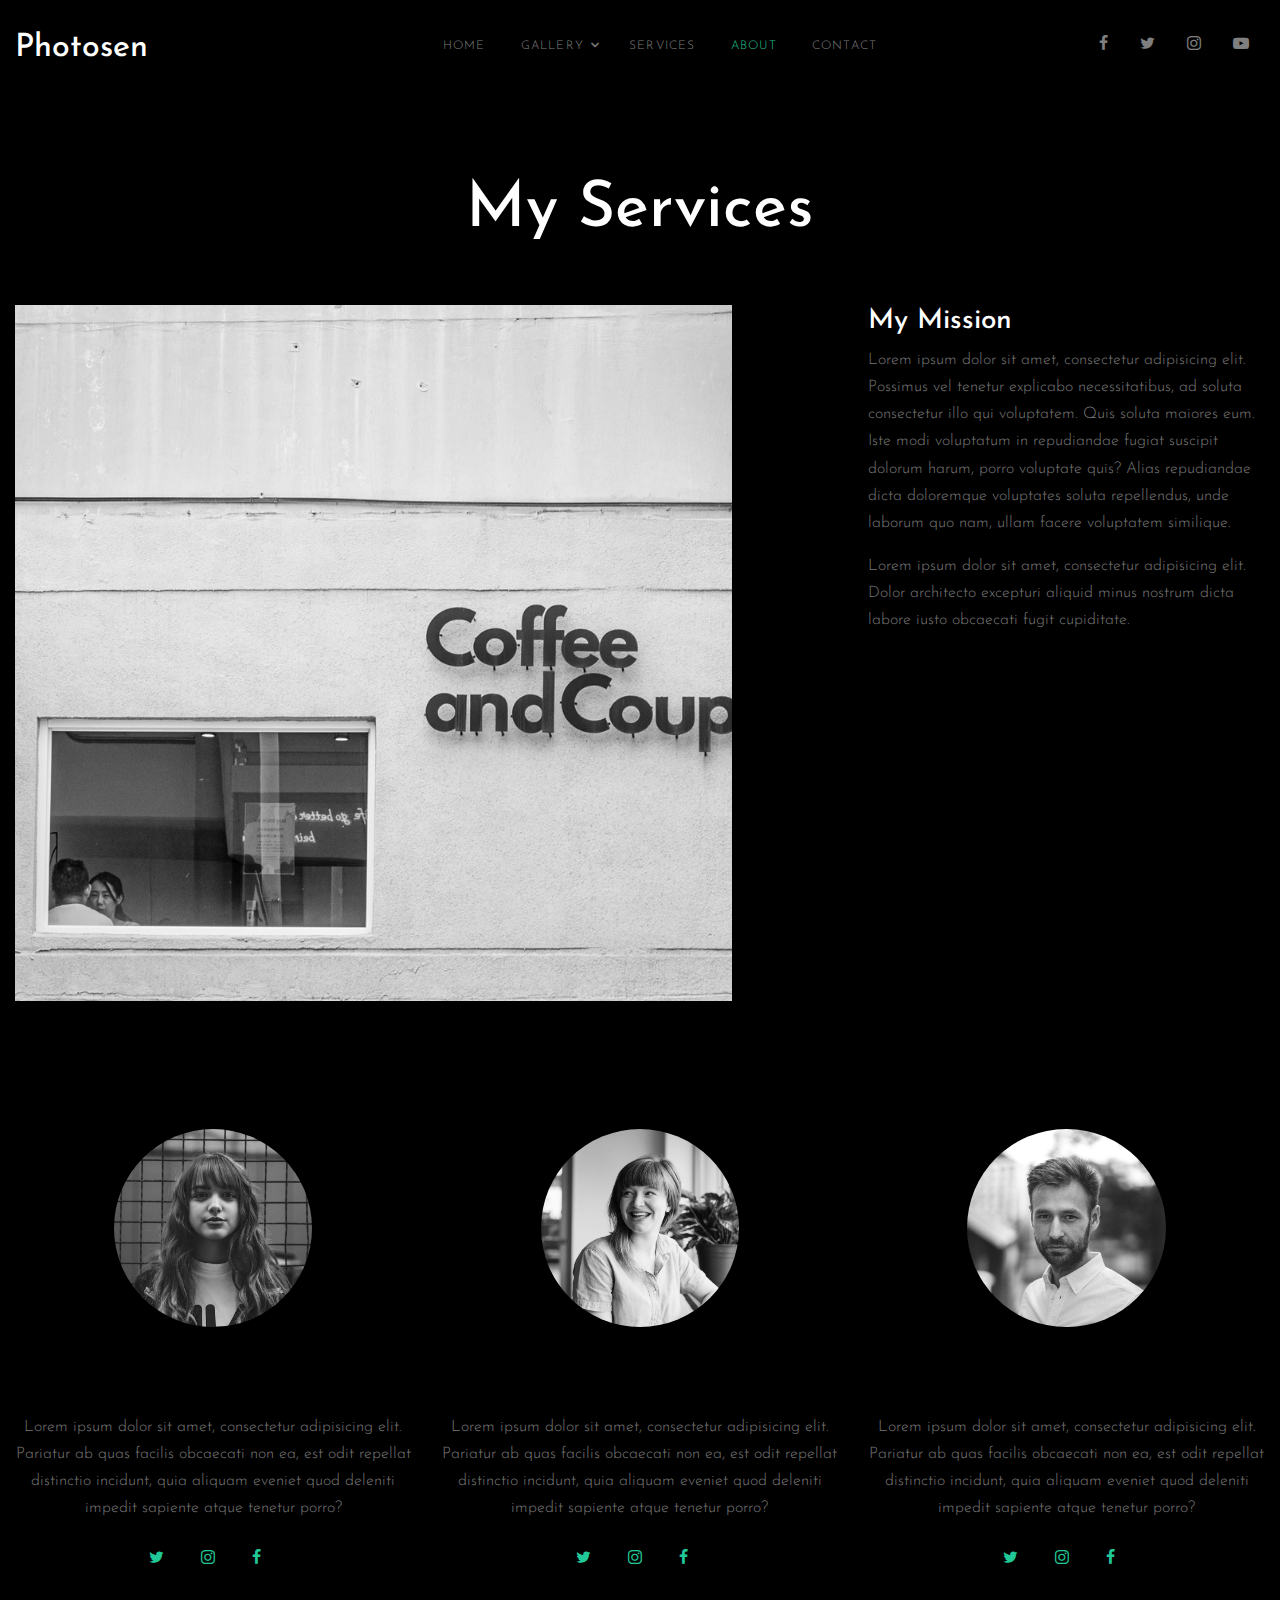
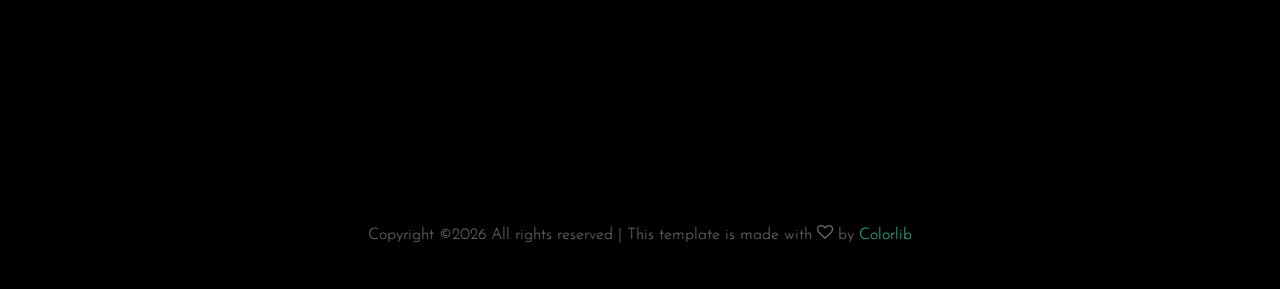
==== about.html @ 65ddcab5 "New template" ====
<!DOCTYPE html>
<html lang="en">
<head>
  <title>Photosen &mdash; Colorlib Website Template</title>
  <meta charset="utf-8">
  <meta name="viewport" content="width=device-width, initial-scale=1, shrink-to-fit=no">

  <link href="https://fonts.googleapis.com/css2?family=Josefin+Sans:wght@400;700&family=Roboto+Mono:wght@400;700&display=swap" rel="stylesheet">
  <link rel="stylesheet" href="fonts/icomoon/style.css">

  <link rel="stylesheet" href="css/bootstrap.min.css">
  <link rel="stylesheet" href="css/magnific-popup.css">
  <link rel="stylesheet" href="css/jquery-ui.css">
  <link rel="stylesheet" href="css/owl.carousel.min.css">
  <link rel="stylesheet" href="css/owl.theme.default.min.css">

  <link rel="stylesheet" href="css/lightgallery.min.css">    

  <link rel="stylesheet" href="css/bootstrap-datepicker.css">

  <link rel="stylesheet" href="fonts/flaticon/font/flaticon.css">

  <link rel="stylesheet" href="css/swiper.css">

  <link rel="stylesheet" href="css/aos.css">

  <link rel="stylesheet" href="css/style.css">

</head>
<body>

  <div class="site-wrap">

    <div class="site-mobile-menu">
      <div class="site-mobile-menu-header">
        <div class="site-mobile-menu-close mt-3">
          <span class="icon-close2 js-menu-toggle"></span>
        </div>
      </div>
      <div class="site-mobile-menu-body"></div>
    </div>
    



    <header class="site-navbar py-3" role="banner">

      <div class="container-fluid">
        <div class="row align-items-center">

          <div class="col-6 col-xl-2" data-aos="fade-down">
            <h1 class="mb-0"><a href="index.html" class="text-white h2 mb-0">Photosen</a></h1>
          </div>
          <div class="col-10 col-md-8 d-none d-xl-block" data-aos="fade-down">
            <nav class="site-navigation position-relative text-right text-lg-center" role="navigation">

              <ul class="site-menu js-clone-nav mx-auto d-none d-lg-block">
                <li><a href="index.html">Home</a></li>
                <li class="has-children">
                  <a href="single.html">Gallery</a>
                  <ul class="dropdown">
                    <li><a href="#">Nature</a></li>
                    <li><a href="#">Portrait</a></li>
                    <li><a href="#">People</a></li>
                    <li><a href="#">Architecture</a></li>
                    <li><a href="#">Animals</a></li>
                    <li><a href="#">Sports</a></li>
                    <li><a href="#">Travel</a></li>
                    <li class="has-children">
                      <a href="#">Sub Menu</a>
                      <ul class="dropdown">
                        <li><a href="#">Menu One</a></li>
                        <li><a href="#">Menu Two</a></li>
                        <li><a href="#">Menu Three</a></li>
                      </ul>
                    </li>
                  </ul>
                </li>
                <li><a href="services.html">Services</a></li>
                <li class="active"><a href="about.html">About</a></li>
                <li><a href="contact.html">Contact</a></li>
              </ul>
            </nav>
          </div>

          <div class="col-6 col-xl-2 text-right" data-aos="fade-down">
            <div class="d-none d-xl-inline-block">
              <ul class="site-menu js-clone-nav ml-auto list-unstyled d-flex text-right mb-0" data-class="social">
                <li>
                  <a href="#" class="pl-0 pr-3"><span class="icon-facebook"></span></a>
                </li>
                <li>
                  <a href="#" class="pl-3 pr-3"><span class="icon-twitter"></span></a>
                </li>
                <li>
                  <a href="#" class="pl-3 pr-3"><span class="icon-instagram"></span></a>
                </li>
                <li>
                  <a href="#" class="pl-3 pr-3"><span class="icon-youtube-play"></span></a>
                </li>
              </ul>
            </div>

            <div class="d-inline-block d-xl-none ml-md-0 mr-auto py-3" style="position: relative; top: 3px;"><a href="#" class="site-menu-toggle js-menu-toggle text-black"><span class="icon-menu h3"></span></a></div>

          </div>

        </div>
      </div>
      
    </header>



    <div class="site-section"  data-aos="fade">
      <div class="container-fluid">

        <div class="row justify-content-center">

          <div class="col-md-7">
            <div class="row mb-5">
              <div class="col-12 ">
                <h2 class="site-section-heading text-center">My Services</h2>
              </div>
            </div>
          </div>

        </div>
        
        <div class="row mb-5">
          <div class="col-md-7">
            <img src="images/img_2.jpg" alt="Images" class="img-fluid">
          </div>
          <div class="col-md-4 ml-auto">
            <h3 class="text-white">My Mission</h3>
            <p>Lorem ipsum dolor sit amet, consectetur adipisicing elit. Possimus vel tenetur explicabo necessitatibus, ad soluta consectetur illo qui voluptatem. Quis soluta maiores eum. Iste modi voluptatum in repudiandae fugiat suscipit dolorum harum, porro voluptate quis? Alias repudiandae dicta doloremque voluptates soluta repellendus, unde laborum quo nam, ullam facere voluptatem similique.</p>
            <p>Lorem ipsum dolor sit amet, consectetur adipisicing elit. Dolor architecto excepturi aliquid minus nostrum dicta labore iusto obcaecati fugit cupiditate.</p>
          </div>
        </div>


        <div class="row site-section">
          <div class="col-md-6 col-lg-6 col-xl-4 text-center mb-5">
            <img src="images/person_1.jpg" alt="Image" class="img-fluid w-50 rounded-circle mb-4">
            <h2 class="text-black font-weight-light mb-4">Jean Smith</h2>
            <p class="mb-4">Lorem ipsum dolor sit amet, consectetur adipisicing elit. Pariatur ab quas facilis obcaecati non ea, est odit repellat distinctio incidunt, quia aliquam eveniet quod deleniti impedit sapiente atque tenetur porro?</p>
            <p>
              <a href="#" class="pl-0 pr-3"><span class="icon-twitter"></span></a>
              <a href="#" class="pl-3 pr-3"><span class="icon-instagram"></span></a>
              <a href="#" class="pl-3 pr-3"><span class="icon-facebook"></span></a>
            </p>
          </div>
          <div class="col-md-6 col-lg-6 col-xl-4 text-center mb-5">
            <img src="images/person_2.jpg" alt="Image" class="img-fluid w-50 rounded-circle mb-4">
            <h2 class="text-black font-weight-light mb-4">Claire Smith</h2>
            <p class="mb-4">Lorem ipsum dolor sit amet, consectetur adipisicing elit. Pariatur ab quas facilis obcaecati non ea, est odit repellat distinctio incidunt, quia aliquam eveniet quod deleniti impedit sapiente atque tenetur porro?</p>
            <p>
              <a href="#" class="pl-0 pr-3"><span class="icon-twitter"></span></a>
              <a href="#" class="pl-3 pr-3"><span class="icon-instagram"></span></a>
              <a href="#" class="pl-3 pr-3"><span class="icon-facebook"></span></a>
            </p>
          </div>
          <div class="col-md-6 col-lg-6 col-xl-4 text-center mb-5">
            <img src="images/person_4.jpg" alt="Image" class="img-fluid w-50 rounded-circle mb-4">
            <h2 class="text-black font-weight-light mb-4">John Smith</h2>
            <p class="mb-4">Lorem ipsum dolor sit amet, consectetur adipisicing elit. Pariatur ab quas facilis obcaecati non ea, est odit repellat distinctio incidunt, quia aliquam eveniet quod deleniti impedit sapiente atque tenetur porro?</p>
            <p>
              <a href="#" class="pl-0 pr-3"><span class="icon-twitter"></span></a>
              <a href="#" class="pl-3 pr-3"><span class="icon-instagram"></span></a>
              <a href="#" class="pl-3 pr-3"><span class="icon-facebook"></span></a>
            </p>
          </div>
        </div>
      </div>
    </div>

    <div class="footer py-4">
      <div class="container-fluid text-center">
        <p>
          <!-- Link back to Colorlib can't be removed. Template is licensed under CC BY 3.0. -->
          Copyright &copy;<script data-cfasync="false" src="/cdn-cgi/scripts/5c5dd728/cloudflare-static/email-decode.min.js"></script><script>document.write(new Date().getFullYear());</script> All rights reserved | This template is made with <i class="icon-heart-o" aria-hidden="true"></i> by <a href="https://colorlib.com" target="_blank" >Colorlib</a>
          <!-- Link back to Colorlib can't be removed. Template is licensed under CC BY 3.0. -->
        </p>
      </div>
    </div>

    

    
    
  </div>

  <script src="js/jquery-3.3.1.min.js"></script>
  <script src="js/jquery-migrate-3.0.1.min.js"></script>
  <script src="js/jquery-ui.js"></script>
  <script src="js/popper.min.js"></script>
  <script src="js/bootstrap.min.js"></script>
  <script src="js/owl.carousel.min.js"></script>
  <script src="js/jquery.stellar.min.js"></script>
  <script src="js/jquery.countdown.min.js"></script>
  <script src="js/jquery.magnific-popup.min.js"></script>
  <script src="js/bootstrap-datepicker.min.js"></script>
  <script src="js/swiper.min.js"></script>
  <script src="js/aos.js"></script>

  <script src="js/picturefill.min.js"></script>
  <script src="js/lightgallery-all.min.js"></script>
  <script src="js/jquery.mousewheel.min.js"></script>

  <script src="js/main.js"></script>
  
  <script>
    $(document).ready(function(){
      $('#lightgallery').lightGallery();
    });
  </script>

</body>
</html>
---- fonts/icomoon/style.css ----
@font-face {
  font-family: 'icomoon';
  src:  url('fonts/icomoon.eot?10si43');
  src:  url('fonts/icomoon.eot?10si43#iefix') format('embedded-opentype'),
    url('fonts/icomoon.ttf?10si43') format('truetype'),
    url('fonts/icomoon.woff?10si43') format('woff'),
    url('fonts/icomoon.svg?10si43#icomoon') format('svg');
  font-weight: normal;
  font-style: normal;
}

[class^="icon-"], [class*=" icon-"] {
  /* use !important to prevent issues with browser extensions that change fonts */
  font-family: 'icomoon' !important;
  speak: none;
  font-style: normal;
  font-weight: normal;
  font-variant: normal;
  text-transform: none;
  line-height: 1;

  /* Better Font Rendering =========== */
  -webkit-font-smoothing: antialiased;
  -moz-osx-font-smoothing: grayscale;
}

.icon-asterisk:before {
  content: "\f069";
}
.icon-plus:before {
  content: "\f067";
}
.icon-question:before {
  content: "\f128";
}
.icon-minus:before {
  content: "\f068";
}
.icon-glass:before {
  content: "\f000";
}
.icon-music:before {
  content: "\f001";
}
.icon-search:before {
  content: "\f002";
}
.icon-envelope-o:before {
  content: "\f003";
}
.icon-heart:before {
  content: "\f004";
}
.icon-star:before {
  content: "\f005";
}
.icon-star-o:before {
  content: "\f006";
}
.icon-user:before {
  content: "\f007";
}
.icon-film:before {
  content: "\f008";
}
.icon-th-large:before {
  content: "\f009";
}
.icon-th:before {
  content: "\f00a";
}
.icon-th-list:before {
  content: "\f00b";
}
.icon-check:before {
  content: "\f00c";
}
.icon-close:before {
  content: "\f00d";
}
.icon-remove:before {
  content: "\f00d";
}
.icon-times:before {
  content: "\f00d";
}
.icon-search-plus:before {
  content: "\f00e";
}
.icon-search-minus:before {
  content: "\f010";
}
.icon-power-off:before {
  content: "\f011";
}
.icon-signal:before {
  content: "\f012";
}
.icon-cog:before {
  content: "\f013";
}
.icon-gear:before {
  content: "\f013";
}
.icon-trash-o:before {
  content: "\f014";
}
.icon-home:before {
  content: "\f015";
}
.icon-file-o:before {
  content: "\f016";
}
.icon-clock-o:before {
  content: "\f017";
}
.icon-road:before {
  content: "\f018";
}
.icon-download:before {
  content: "\f019";
}
.icon-arrow-circle-o-down:before {
  content: "\f01a";
}
.icon-arrow-circle-o-up:before {
  content: "\f01b";
}
.icon-inbox:before {
  content: "\f01c";
}
.icon-play-circle-o:before {
  content: "\f01d";
}
.icon-repeat:before {
  content: "\f01e";
}
.icon-rotate-right:before {
  content: "\f01e";
}
.icon-refresh:before {
  content: "\f021";
}
.icon-list-alt:before {
  content: "\f022";
}
.icon-lock:before {
  content: "\f023";
}
.icon-flag:before {
  content: "\f024";
}
.icon-headphones:before {
  content: "\f025";
}
.icon-volume-off:before {
  content: "\f026";
}
.icon-volume-down:before {
  content: "\f027";
}
.icon-volume-up:before {
  content: "\f028";
}
.icon-qrcode:before {
  content: "\f029";
}
.icon-barcode:before {
  content: "\f02a";
}
.icon-tag:before {
  content: "\f02b";
}
.icon-tags:before {
  content: "\f02c";
}
.icon-book:before {
  content: "\f02d";
}
.icon-bookmark:before {
  content: "\f02e";
}
.icon-print:before {
  content: "\f02f";
}
.icon-camera:before {
  content: "\f030";
}
.icon-font:before {
  content: "\f031";
}
.icon-bold:before {
  content: "\f032";
}
.icon-italic:before {
  content: "\f033";
}
.icon-text-height:before {
  content: "\f034";
}
.icon-text-width:before {
  content: "\f035";
}
.icon-align-left:before {
  content: "\f036";
}
.icon-align-center:before {
  content: "\f037";
}
.icon-align-right:before {
  content: "\f038";
}
.icon-align-justify:before {
  content: "\f039";
}
.icon-list:before {
  content: "\f03a";
}
.icon-dedent:before {
  content: "\f03b";
}
.icon-outdent:before {
  content: "\f03b";
}
.icon-indent:before {
  content: "\f03c";
}
.icon-video-camera:before {
  content: "\f03d";
}
.icon-image:before {
  content: "\f03e";
}
.icon-photo:before {
  content: "\f03e";
}
.icon-picture-o:before {
  content: "\f03e";
}
.icon-pencil:before {
  content: "\f040";
}
.icon-map-marker:before {
  content: "\f041";
}
.icon-adjust:before {
  content: "\f042";
}
.icon-tint:before {
  content: "\f043";
}
.icon-edit:before {
  content: "\f044";
}
.icon-pencil-square-o:before {
  content: "\f044";
}
.icon-share-square-o:before {
  content: "\f045";
}
.icon-check-square-o:before {
  content: "\f046";
}
.icon-arrows:before {
  content: "\f047";
}
.icon-step-backward:before {
  content: "\f048";
}
.icon-fast-backward:before {
  content: "\f049";
}
.icon-backward:before {
  content: "\f04a";
}
.icon-play:before {
  content: "\f04b";
}
.icon-pause:before {
  content: "\f04c";
}
.icon-stop:before {
  content: "\f04d";
}
.icon-forward:before {
  content: "\f04e";
}
.icon-fast-forward:before {
  content: "\f050";
}
.icon-step-forward:before {
  content: "\f051";
}
.icon-eject:before {
  content: "\f052";
}
.icon-chevron-left:before {
  content: "\f053";
}
.icon-chevron-right:before {
  content: "\f054";
}
.icon-plus-circle:before {
  content: "\f055";
}
.icon-minus-circle:before {
  content: "\f056";
}
.icon-times-circle:before {
  content: "\f057";
}
.icon-check-circle:before {
  content: "\f058";
}
.icon-question-circle:before {
  content: "\f059";
}
.icon-info-circle:before {
  content: "\f05a";
}
.icon-crosshairs:before {
  content: "\f05b";
}
.icon-times-circle-o:before {
  content: "\f05c";
}
.icon-check-circle-o:before {
  content: "\f05d";
}
.icon-ban:before {
  content: "\f05e";
}
.icon-arrow-left:before {
  content: "\f060";
}
.icon-arrow-right:before {
  content: "\f061";
}
.icon-arrow-up:before {
  content: "\f062";
}
.icon-arrow-down:before {
  content: "\f063";
}
.icon-mail-forward:before {
  content: "\f064";
}
.icon-share:before {
  content: "\f064";
}
.icon-expand:before {
  content: "\f065";
}
.icon-compress:before {
  content: "\f066";
}
.icon-exclamation-circle:before {
  content: "\f06a";
}
.icon-gift:before {
  content: "\f06b";
}
.icon-leaf:before {
  content: "\f06c";
}
.icon-fire:before {
  content: "\f06d";
}
.icon-eye:before {
  content: "\f06e";
}
.icon-eye-slash:before {
  content: "\f070";
}
.icon-exclamation-triangle:before {
  content: "\f071";
}
.icon-warning:before {
  content: "\f071";
}
.icon-plane:before {
  content: "\f072";
}
.icon-calendar:before {
  content: "\f073";
}
.icon-random:before {
  content: "\f074";
}
.icon-comment:before {
  content: "\f075";
}
.icon-magnet:before {
  content: "\f076";
}
.icon-chevron-up:before {
  content: "\f077";
}
.icon-chevron-down:before {
  content: "\f078";
}
.icon-retweet:before {
  content: "\f079";
}
.icon-shopping-cart:before {
  content: "\f07a";
}
.icon-folder:before {
  content: "\f07b";
}
.icon-folder-open:before {
  content: "\f07c";
}
.icon-arrows-v:before {
  content: "\f07d";
}
.icon-arrows-h:before {
  content: "\f07e";
}
.icon-bar-chart:before {
  content: "\f080";
}
.icon-bar-chart-o:before {
  content: "\f080";
}
.icon-twitter-square:before {
  content: "\f081";
}
.icon-facebook-square:before {
  content: "\f082";
}
.icon-camera-retro:before {
  content: "\f083";
}
.icon-key:before {
  content: "\f084";
}
.icon-cogs:before {
  content: "\f085";
}
.icon-gears:before {
  content: "\f085";
}
.icon-comments:before {
  content: "\f086";
}
.icon-thumbs-o-up:before {
  content: "\f087";
}
.icon-thumbs-o-down:before {
  content: "\f088";
}
.icon-star-half:before {
  content: "\f089";
}
.icon-heart-o:before {
  content: "\f08a";
}
.icon-sign-out:before {
  content: "\f08b";
}
.icon-linkedin-square:before {
  content: "\f08c";
}
.icon-thumb-tack:before {
  content: "\f08d";
}
.icon-external-link:before {
  content: "\f08e";
}
.icon-sign-in:before {
  content: "\f090";
}
.icon-trophy:before {
  content: "\f091";
}
.icon-github-square:before {
  content: "\f092";
}
.icon-upload:before {
  content: "\f093";
}
.icon-lemon-o:before {
  content: "\f094";
}
.icon-phone:before {
  content: "\f095";
}
.icon-square-o:before {
  content: "\f096";
}
.icon-bookmark-o:before {
  content: "\f097";
}
.icon-phone-square:before {
  content: "\f098";
}
.icon-twitter:before {
  content: "\f099";
}
.icon-facebook:before {
  content: "\f09a";
}
.icon-facebook-f:before {
  content: "\f09a";
}
.icon-github:before {
  content: "\f09b";
}
.icon-unlock:before {
  content: "\f09c";
}
.icon-credit-card:before {
  content: "\f09d";
}
.icon-feed:before {
  content: "\f09e";
}
.icon-rss:before {
  content: "\f09e";
}
.icon-hdd-o:before {
  content: "\f0a0";
}
.icon-bullhorn:before {
  content: "\f0a1";
}
.icon-bell-o:before {
  content: "\f0a2";
}
.icon-certificate:before {
  content: "\f0a3";
}
.icon-hand-o-right:before {
  content: "\f0a4";
}
.icon-hand-o-left:before {
  content: "\f0a5";
}
.icon-hand-o-up:before {
  content: "\f0a6";
}
.icon-hand-o-down:before {
  content: "\f0a7";
}
.icon-arrow-circle-left:before {
  content: "\f0a8";
}
.icon-arrow-circle-right:before {
  content: "\f0a9";
}
.icon-arrow-circle-up:before {
  content: "\f0aa";
}
.icon-arrow-circle-down:before {
  content: "\f0ab";
}
.icon-globe:before {
  content: "\f0ac";
}
.icon-wrench:before {
  content: "\f0ad";
}
.icon-tasks:before {
  content: "\f0ae";
}
.icon-filter:before {
  content: "\f0b0";
}
.icon-briefcase:before {
  content: "\f0b1";
}
.icon-arrows-alt:before {
  content: "\f0b2";
}
.icon-group:before {
  content: "\f0c0";
}
.icon-users:before {
  content: "\f0c0";
}
.icon-chain:before {
  content: "\f0c1";
}
.icon-link:before {
  content: "\f0c1";
}
.icon-cloud:before {
  content: "\f0c2";
}
.icon-flask:before {
  content: "\f0c3";
}
.icon-cut:before {
  content: "\f0c4";
}
.icon-scissors:before {
  content: "\f0c4";
}
.icon-copy:before {
  content: "\f0c5";
}
.icon-files-o:before {
  content: "\f0c5";
}
.icon-paperclip:before {
  content: "\f0c6";
}
.icon-floppy-o:before {
  content: "\f0c7";
}
.icon-save:before {
  content: "\f0c7";
}
.icon-square:before {
  content: "\f0c8";
}
.icon-bars:before {
  content: "\f0c9";
}
.icon-navicon:before {
  content: "\f0c9";
}
.icon-reorder:before {
  content: "\f0c9";
}
.icon-list-ul:before {
  content: "\f0ca";
}
.icon-list-ol:before {
  content: "\f0cb";
}
.icon-strikethrough:before {
  content: "\f0cc";
}
.icon-underline:before {
  content: "\f0cd";
}
.icon-table:before {
  content: "\f0ce";
}
.icon-magic:before {
  content: "\f0d0";
}
.icon-truck:before {
  content: "\f0d1";
}
.icon-pinterest:before {
  content: "\f0d2";
}
.icon-pinterest-square:before {
  content: "\f0d3";
}
.icon-google-plus-square:before {
  content: "\f0d4";
}
.icon-google-plus:before {
  content: "\f0d5";
}
.icon-money:before {
  content: "\f0d6";
}
.icon-caret-down:before {
  content: "\f0d7";
}
.icon-caret-up:before {
  content: "\f0d8";
}
.icon-caret-left:before {
  content: "\f0d9";
}
.icon-caret-right:before {
  content: "\f0da";
}
.icon-columns:before {
  content: "\f0db";
}
.icon-sort:before {
  content: "\f0dc";
}
.icon-unsorted:before {
  content: "\f0dc";
}
.icon-sort-desc:before {
  content: "\f0dd";
}
.icon-sort-down:before {
  content: "\f0dd";
}
.icon-sort-asc:before {
  content: "\f0de";
}
.icon-sort-up:before {
  content: "\f0de";
}
.icon-envelope:before {
  content: "\f0e0";
}
.icon-linkedin:before {
  content: "\f0e1";
}
.icon-rotate-left:before {
  content: "\f0e2";
}
.icon-undo:before {
  content: "\f0e2";
}
.icon-gavel:before {
  content: "\f0e3";
}
.icon-legal:before {
  content: "\f0e3";
}
.icon-dashboard:before {
  content: "\f0e4";
}
.icon-tachometer:before {
  content: "\f0e4";
}
.icon-comment-o:before {
  content: "\f0e5";
}
.icon-comments-o:before {
  content: "\f0e6";
}
.icon-bolt:before {
  content: "\f0e7";
}
.icon-flash:before {
  content: "\f0e7";
}
.icon-sitemap:before {
  content: "\f0e8";
}
.icon-umbrella:before {
  content: "\f0e9";
}
.icon-clipboard:before {
  content: "\f0ea";
}
.icon-paste:before {
  content: "\f0ea";
}
.icon-lightbulb-o:before {
  content: "\f0eb";
}
.icon-exchange:before {
  content: "\f0ec";
}
.icon-cloud-download:before {
  content: "\f0ed";
}
.icon-cloud-upload:before {
  content: "\f0ee";
}
.icon-user-md:before {
  content: "\f0f0";
}
.icon-stethoscope:before {
  content: "\f0f1";
}
.icon-suitcase:before {
  content: "\f0f2";
}
.icon-bell:before {
  content: "\f0f3";
}
.icon-coffee:before {
  content: "\f0f4";
}
.icon-cutlery:before {
  content: "\f0f5";
}
.icon-file-text-o:before {
  content: "\f0f6";
}
.icon-building-o:before {
  content: "\f0f7";
}
.icon-hospital-o:before {
  content: "\f0f8";
}
.icon-ambulance:before {
  content: "\f0f9";
}
.icon-medkit:before {
  content: "\f0fa";
}
.icon-fighter-jet:before {
  content: "\f0fb";
}
.icon-beer:before {
  content: "\f0fc";
}
.icon-h-square:before {
  content: "\f0fd";
}
.icon-plus-square:before {
  content: "\f0fe";
}
.icon-angle-double-left:before {
  content: "\f100";
}
.icon-angle-double-right:before {
  content: "\f101";
}
.icon-angle-double-up:before {
  content: "\f102";
}
.icon-angle-double-down:before {
  content: "\f103";
}
.icon-angle-left:before {
  content: "\f104";
}
.icon-angle-right:before {
  content: "\f105";
}
.icon-angle-up:before {
  content: "\f106";
}
.icon-angle-down:before {
  content: "\f107";
}
.icon-desktop:before {
  content: "\f108";
}
.icon-laptop:before {
  content: "\f109";
}
.icon-tablet:before {
  content: "\f10a";
}
.icon-mobile:before {
  content: "\f10b";
}
.icon-mobile-phone:before {
  content: "\f10b";
}
.icon-circle-o:before {
  content: "\f10c";
}
.icon-quote-left:before {
  content: "\f10d";
}
.icon-quote-right:before {
  content: "\f10e";
}
.icon-spinner:before {
  content: "\f110";
}
.icon-circle:before {
  content: "\f111";
}
.icon-mail-reply:before {
  content: "\f112";
}
.icon-reply:before {
  content: "\f112";
}
.icon-github-alt:before {
  content: "\f113";
}
.icon-folder-o:before {
  content: "\f114";
}
.icon-folder-open-o:before {
  content: "\f115";
}
.icon-smile-o:before {
  content: "\f118";
}
.icon-frown-o:before {
  content: "\f119";
}
.icon-meh-o:before {
  content: "\f11a";
}
.icon-gamepad:before {
  content: "\f11b";
}
.icon-keyboard-o:before {
  content: "\f11c";
}
.icon-flag-o:before {
  content: "\f11d";
}
.icon-flag-checkered:before {
  content: "\f11e";
}
.icon-terminal:before {
  content: "\f120";
}
.icon-code:before {
  content: "\f121";
}
.icon-mail-reply-all:before {
  content: "\f122";
}
.icon-reply-all:before {
  content: "\f122";
}
.icon-star-half-empty:before {
  content: "\f123";
}
.icon-star-half-full:before {
  content: "\f123";
}
.icon-star-half-o:before {
  content: "\f123";
}
.icon-location-arrow:before {
  content: "\f124";
}
.icon-crop:before {
  content: "\f125";
}
.icon-code-fork:before {
  content: "\f126";
}
.icon-chain-broken:before {
  content: "\f127";
}
.icon-unlink:before {
  content: "\f127";
}
.icon-info:before {
  content: "\f129";
}
.icon-exclamation:before {
  content: "\f12a";
}
.icon-superscript:before {
  content: "\f12b";
}
.icon-subscript:before {
  content: "\f12c";
}
.icon-eraser:before {
  content: "\f12d";
}
.icon-puzzle-piece:before {
  content: "\f12e";
}
.icon-microphone:before {
  content: "\f130";
}
.icon-microphone-slash:before {
  content: "\f131";
}
.icon-shield:before {
  content: "\f132";
}
.icon-calendar-o:before {
  content: "\f133";
}
.icon-fire-extinguisher:before {
  content: "\f134";
}
.icon-rocket:before {
  content: "\f135";
}
.icon-maxcdn:before {
  content: "\f136";
}
.icon-chevron-circle-left:before {
  content: "\f137";
}
.icon-chevron-circle-right:before {
  content: "\f138";
}
.icon-chevron-circle-up:before {
  content: "\f139";
}
.icon-chevron-circle-down:before {
  content: "\f13a";
}
.icon-html5:before {
  content: "\f13b";
}
.icon-css3:before {
  content: "\f13c";
}
.icon-anchor:before {
  content: "\f13d";
}
.icon-unlock-alt:before {
  content: "\f13e";
}
.icon-bullseye:before {
  content: "\f140";
}
.icon-ellipsis-h:before {
  content: "\f141";
}
.icon-ellipsis-v:before {
  content: "\f142";
}
.icon-rss-square:before {
  content: "\f143";
}
.icon-play-circle:before {
  content: "\f144";
}
.icon-ticket:before {
  content: "\f145";
}
.icon-minus-square:before {
  content: "\f146";
}
.icon-minus-square-o:before {
  content: "\f147";
}
.icon-level-up:before {
  content: "\f148";
}
.icon-level-down:before {
  content: "\f149";
}
.icon-check-square:before {
  content: "\f14a";
}
.icon-pencil-square:before {
  content: "\f14b";
}
.icon-external-link-square:before {
  content: "\f14c";
}
.icon-share-square:before {
  content: "\f14d";
}
.icon-compass:before {
  content: "\f14e";
}
.icon-caret-square-o-down:before {
  content: "\f150";
}
.icon-toggle-down:before {
  content: "\f150";
}
.icon-caret-square-o-up:before {
  content: "\f151";
}
.icon-toggle-up:before {
  content: "\f151";
}
.icon-caret-square-o-right:before {
  content: "\f152";
}
.icon-toggle-right:before {
  content: "\f152";
}
.icon-eur:before {
  content: "\f153";
}
.icon-euro:before {
  content: "\f153";
}
.icon-gbp:before {
  content: "\f154";
}
.icon-dollar:before {
  content: "\f155";
}
.icon-usd:before {
  content: "\f155";
}
.icon-inr:before {
  content: "\f156";
}
.icon-rupee:before {
  content: "\f156";
}
.icon-cny:before {
  content: "\f157";
}
.icon-jpy:before {
  content: "\f157";
}
.icon-rmb:before {
  content: "\f157";
}
.icon-yen:before {
  content: "\f157";
}
.icon-rouble:before {
  content: "\f158";
}
.icon-rub:before {
  content: "\f158";
}
.icon-ruble:before {
  content: "\f158";
}
.icon-krw:before {
  content: "\f159";
}
.icon-won:before {
  content: "\f159";
}
.icon-bitcoin:before {
  content: "\f15a";
}
.icon-btc:before {
  content: "\f15a";
}
.icon-file:before {
  content: "\f15b";
}
.icon-file-text:before {
  content: "\f15c";
}
.icon-sort-alpha-asc:before {
  content: "\f15d";
}
.icon-sort-alpha-desc:before {
  content: "\f15e";
}
.icon-sort-amount-asc:before {
  content: "\f160";
}
.icon-sort-amount-desc:before {
  content: "\f161";
}
.icon-sort-numeric-asc:before {
  content: "\f162";
}
.icon-sort-numeric-desc:before {
  content: "\f163";
}
.icon-thumbs-up:before {
  content: "\f164";
}
.icon-thumbs-down:before {
  content: "\f165";
}
.icon-youtube-square:before {
  content: "\f166";
}
.icon-youtube:before {
  content: "\f167";
}
.icon-xing:before {
  content: "\f168";
}
.icon-xing-square:before {
  content: "\f169";
}
.icon-youtube-play:before {
  content: "\f16a";
}
.icon-dropbox:before {
  content: "\f16b";
}
.icon-stack-overflow:before {
  content: "\f16c";
}
.icon-instagram:before {
  content: "\f16d";
}
.icon-flickr:before {
  content: "\f16e";
}
.icon-adn:before {
  content: "\f170";
}
.icon-bitbucket:before {
  content: "\f171";
}
.icon-bitbucket-square:before {
  content: "\f172";
}
.icon-tumblr:before {
  content: "\f173";
}
.icon-tumblr-square:before {
  content: "\f174";
}
.icon-long-arrow-down:before {
  content: "\f175";
}
.icon-long-arrow-up:before {
  content: "\f176";
}
.icon-long-arrow-left:before {
  content: "\f177";
}
.icon-long-arrow-right:before {
  content: "\f178";
}
.icon-apple:before {
  content: "\f179";
}
.icon-windows:before {
  content: "\f17a";
}
.icon-android:before {
  content: "\f17b";
}
.icon-linux:before {
  content: "\f17c";
}
.icon-dribbble:before {
  content: "\f17d";
}
.icon-skype:before {
  content: "\f17e";
}
.icon-foursquare:before {
  content: "\f180";
}
.icon-trello:before {
  content: "\f181";
}
.icon-female:before {
  content: "\f182";
}
.icon-male:before {
  content: "\f183";
}
.icon-gittip:before {
  content: "\f184";
}
.icon-gratipay:before {
  content: "\f184";
}
.icon-sun-o:before {
  content: "\f185";
}
.icon-moon-o:before {
  content: "\f186";
}
.icon-archive:before {
  content: "\f187";
}
.icon-bug:before {
  content: "\f188";
}
.icon-vk:before {
  content: "\f189";
}
.icon-weibo:before {
  content: "\f18a";
}
.icon-renren:before {
  content: "\f18b";
}
.icon-pagelines:before {
  content: "\f18c";
}
.icon-stack-exchange:before {
  content: "\f18d";
}
.icon-arrow-circle-o-right:before {
  content: "\f18e";
}
.icon-arrow-circle-o-left:before {
  content: "\f190";
}
.icon-caret-square-o-left:before {
  content: "\f191";
}
.icon-toggle-left:before {
  content: "\f191";
}
.icon-dot-circle-o:before {
  content: "\f192";
}
.icon-wheelchair:before {
  content: "\f193";
}
.icon-vimeo-square:before {
  content: "\f194";
}
.icon-try:before {
  content: "\f195";
}
.icon-turkish-lira:before {
  content: "\f195";
}
.icon-plus-square-o:before {
  content: "\f196";
}
.icon-space-shuttle:before {
  content: "\f197";
}
.icon-slack:before {
  content: "\f198";
}
.icon-envelope-square:before {
  content: "\f199";
}
.icon-wordpress:before {
  content: "\f19a";
}
.icon-openid:before {
  content: "\f19b";
}
.icon-bank:before {
  content: "\f19c";
}
.icon-institution:before {
  content: "\f19c";
}
.icon-university:before {
  content: "\f19c";
}
.icon-graduation-cap:before {
  content: "\f19d";
}
.icon-mortar-board:before {
  content: "\f19d";
}
.icon-yahoo:before {
  content: "\f19e";
}
.icon-google:before {
  content: "\f1a0";
}
.icon-reddit:before {
  content: "\f1a1";
}
.icon-reddit-square:before {
  content: "\f1a2";
}
.icon-stumbleupon-circle:before {
  content: "\f1a3";
}
.icon-stumbleupon:before {
  content: "\f1a4";
}
.icon-delicious:before {
  content: "\f1a5";
}
.icon-digg:before {
  content: "\f1a6";
}
.icon-pied-piper-pp:before {
  content: "\f1a7";
}
.icon-pied-piper-alt:before {
  content: "\f1a8";
}
.icon-drupal:before {
  content: "\f1a9";
}
.icon-joomla:before {
  content: "\f1aa";
}
.icon-language:before {
  content: "\f1ab";
}
.icon-fax:before {
  content: "\f1ac";
}
.icon-building:before {
  content: "\f1ad";
}
.icon-child:before {
  content: "\f1ae";
}
.icon-paw:before {
  content: "\f1b0";
}
.icon-spoon:before {
  content: "\f1b1";
}
.icon-cube:before {
  content: "\f1b2";
}
.icon-cubes:before {
  content: "\f1b3";
}
.icon-behance:before {
  content: "\f1b4";
}
.icon-behance-square:before {
  content: "\f1b5";
}
.icon-steam:before {
  content: "\f1b6";
}
.icon-steam-square:before {
  content: "\f1b7";
}
.icon-recycle:before {
  content: "\f1b8";
}
.icon-automobile:before {
  content: "\f1b9";
}
.icon-car:before {
  content: "\f1b9";
}
.icon-cab:before {
  content: "\f1ba";
}
.icon-taxi:before {
  content: "\f1ba";
}
.icon-tree:before {
  content: "\f1bb";
}
.icon-spotify:before {
  content: "\f1bc";
}
.icon-deviantart:before {
  content: "\f1bd";
}
.icon-soundcloud:before {
  content: "\f1be";
}
.icon-database:before {
  content: "\f1c0";
}
.icon-file-pdf-o:before {
  content: "\f1c1";
}
.icon-file-word-o:before {
  content: "\f1c2";
}
.icon-file-excel-o:before {
  content: "\f1c3";
}
.icon-file-powerpoint-o:before {
  content: "\f1c4";
}
.icon-file-image-o:before {
  content: "\f1c5";
}
.icon-file-photo-o:before {
  content: "\f1c5";
}
.icon-file-picture-o:before {
  content: "\f1c5";
}
.icon-file-archive-o:before {
  content: "\f1c6";
}
.icon-file-zip-o:before {
  content: "\f1c6";
}
.icon-file-audio-o:before {
  content: "\f1c7";
}
.icon-file-sound-o:before {
  content: "\f1c7";
}
.icon-file-movie-o:before {
  content: "\f1c8";
}
.icon-file-video-o:before {
  content: "\f1c8";
}
.icon-file-code-o:before {
  content: "\f1c9";
}
.icon-vine:before {
  content: "\f1ca";
}
.icon-codepen:before {
  content: "\f1cb";
}
.icon-jsfiddle:before {
  content: "\f1cc";
}
.icon-life-bouy:before {
  content: "\f1cd";
}
.icon-life-buoy:before {
  content: "\f1cd";
}
.icon-life-ring:before {
  content: "\f1cd";
}
.icon-life-saver:before {
  content: "\f1cd";
}
.icon-support:before {
  content: "\f1cd";
}
.icon-circle-o-notch:before {
  content: "\f1ce";
}
.icon-ra:before {
  content: "\f1d0";
}
.icon-rebel:before {
  content: "\f1d0";
}
.icon-resistance:before {
  content: "\f1d0";
}
.icon-empire:before {
  content: "\f1d1";
}
.icon-ge:before {
  content: "\f1d1";
}
.icon-git-square:before {
  content: "\f1d2";
}
.icon-git:before {
  content: "\f1d3";
}
.icon-hacker-news:before {
  content: "\f1d4";
}
.icon-y-combinator-square:before {
  content: "\f1d4";
}
.icon-yc-square:before {
  content: "\f1d4";
}
.icon-tencent-weibo:before {
  content: "\f1d5";
}
.icon-qq:before {
  content: "\f1d6";
}
.icon-wechat:before {
  content: "\f1d7";
}
.icon-weixin:before {
  content: "\f1d7";
}
.icon-paper-plane:before {
  content: "\f1d8";
}
.icon-send:before {
  content: "\f1d8";
}
.icon-paper-plane-o:before {
  content: "\f1d9";
}
.icon-send-o:before {
  content: "\f1d9";
}
.icon-history:before {
  content: "\f1da";
}
.icon-circle-thin:before {
  content: "\f1db";
}
.icon-header:before {
  content: "\f1dc";
}
.icon-paragraph:before {
  content: "\f1dd";
}
.icon-sliders:before {
  content: "\f1de";
}
.icon-share-alt:before {
  content: "\f1e0";
}
.icon-share-alt-square:before {
  content: "\f1e1";
}
.icon-bomb:before {
  content: "\f1e2";
}
.icon-futbol-o:before {
  content: "\f1e3";
}
.icon-soccer-ball-o:before {
  content: "\f1e3";
}
.icon-tty:before {
  content: "\f1e4";
}
.icon-binoculars:before {
  content: "\f1e5";
}
.icon-plug:before {
  content: "\f1e6";
}
.icon-slideshare:before {
  content: "\f1e7";
}
.icon-twitch:before {
  content: "\f1e8";
}
.icon-yelp:before {
  content: "\f1e9";
}
.icon-newspaper-o:before {
  content: "\f1ea";
}
.icon-wifi:before {
  content: "\f1eb";
}
.icon-calculator:before {
  content: "\f1ec";
}
.icon-paypal:before {
  content: "\f1ed";
}
.icon-google-wallet:before {
  content: "\f1ee";
}
.icon-cc-visa:before {
  content: "\f1f0";
}
.icon-cc-mastercard:before {
  content: "\f1f1";
}
.icon-cc-discover:before {
  content: "\f1f2";
}
.icon-cc-amex:before {
  content: "\f1f3";
}
.icon-cc-paypal:before {
  content: "\f1f4";
}
.icon-cc-stripe:before {
  content: "\f1f5";
}
.icon-bell-slash:before {
  content: "\f1f6";
}
.icon-bell-slash-o:before {
  content: "\f1f7";
}
.icon-trash:before {
  content: "\f1f8";
}
.icon-copyright:before {
  content: "\f1f9";
}
.icon-at:before {
  content: "\f1fa";
}
.icon-eyedropper:before {
  content: "\f1fb";
}
.icon-paint-brush:before {
  content: "\f1fc";
}
.icon-birthday-cake:before {
  content: "\f1fd";
}
.icon-area-chart:before {
  content: "\f1fe";
}
.icon-pie-chart:before {
  content: "\f200";
}
.icon-line-chart:before {
  content: "\f201";
}
.icon-lastfm:before {
  content: "\f202";
}
.icon-lastfm-square:before {
  content: "\f203";
}
.icon-toggle-off:before {
  content: "\f204";
}
.icon-toggle-on:before {
  content: "\f205";
}
.icon-bicycle:before {
  content: "\f206";
}
.icon-bus:before {
  content: "\f207";
}
.icon-ioxhost:before {
  content: "\f208";
}
.icon-angellist:before {
  content: "\f209";
}
.icon-cc:before {
  content: "\f20a";
}
.icon-ils:before {
  content: "\f20b";
}
.icon-shekel:before {
  content: "\f20b";
}
.icon-sheqel:before {
  content: "\f20b";
}
.icon-meanpath:before {
  content: "\f20c";
}
.icon-buysellads:before {
  content: "\f20d";
}
.icon-connectdevelop:before {
  content: "\f20e";
}
.icon-dashcube:before {
  content: "\f210";
}
.icon-forumbee:before {
  content: "\f211";
}
.icon-leanpub:before {
  content: "\f212";
}
.icon-sellsy:before {
  content: "\f213";
}
.icon-shirtsinbulk:before {
  content: "\f214";
}
.icon-simplybuilt:before {
  content: "\f215";
}
.icon-skyatlas:before {
  content: "\f216";
}
.icon-cart-plus:before {
  content: "\f217";
}
.icon-cart-arrow-down:before {
  content: "\f218";
}
.icon-diamond:before {
  content: "\f219";
}
.icon-ship:before {
  content: "\f21a";
}
.icon-user-secret:before {
  content: "\f21b";
}
.icon-motorcycle:before {
  content: "\f21c";
}
.icon-street-view:before {
  content: "\f21d";
}
.icon-heartbeat:before {
  content: "\f21e";
}
.icon-venus:before {
  content: "\f221";
}
.icon-mars:before {
  content: "\f222";
}
.icon-mercury:before {
  content: "\f223";
}
.icon-intersex:before {
  content: "\f224";
}
.icon-transgender:before {
  content: "\f224";
}
.icon-transgender-alt:before {
  content: "\f225";
}
.icon-venus-double:before {
  content: "\f226";
}
.icon-mars-double:before {
  content: "\f227";
}
.icon-venus-mars:before {
  content: "\f228";
}
.icon-mars-stroke:before {
  content: "\f229";
}
.icon-mars-stroke-v:before {
  content: "\f22a";
}
.icon-mars-stroke-h:before {
  content: "\f22b";
}
.icon-neuter:before {
  content: "\f22c";
}
.icon-genderless:before {
  content: "\f22d";
}
.icon-facebook-official:before {
  content: "\f230";
}
.icon-pinterest-p:before {
  content: "\f231";
}
.icon-whatsapp:before {
  content: "\f232";
}
.icon-server:before {
  content: "\f233";
}
.icon-user-plus:before {
  content: "\f234";
}
.icon-user-times:before {
  content: "\f235";
}
.icon-bed:before {
  content: "\f236";
}
.icon-hotel:before {
  content: "\f236";
}
.icon-viacoin:before {
  content: "\f237";
}
.icon-train:before {
  content: "\f238";
}
.icon-subway:before {
  content: "\f239";
}
.icon-medium:before {
  content: "\f23a";
}
.icon-y-combinator:before {
  content: "\f23b";
}
.icon-yc:before {
  content: "\f23b";
}
.icon-optin-monster:before {
  content: "\f23c";
}
.icon-opencart:before {
  content: "\f23d";
}
.icon-expeditedssl:before {
  content: "\f23e";
}
.icon-battery:before {
  content: "\f240";
}
.icon-battery-4:before {
  content: "\f240";
}
.icon-battery-full:before {
  content: "\f240";
}
.icon-battery-3:before {
  content: "\f241";
}
.icon-battery-three-quarters:before {
  content: "\f241";
}
.icon-battery-2:before {
  content: "\f242";
}
.icon-battery-half:before {
  content: "\f242";
}
.icon-battery-1:before {
  content: "\f243";
}
.icon-battery-quarter:before {
  content: "\f243";
}
.icon-battery-0:before {
  content: "\f244";
}
.icon-battery-empty:before {
  content: "\f244";
}
.icon-mouse-pointer:before {
  content: "\f245";
}
.icon-i-cursor:before {
  content: "\f246";
}
.icon-object-group:before {
  content: "\f247";
}
.icon-object-ungroup:before {
  content: "\f248";
}
.icon-sticky-note:before {
  content: "\f249";
}
.icon-sticky-note-o:before {
  content: "\f24a";
}
.icon-cc-jcb:before {
  content: "\f24b";
}
.icon-cc-diners-club:before {
  content: "\f24c";
}
.icon-clone:before {
  content: "\f24d";
}
.icon-balance-scale:before {
  content: "\f24e";
}
.icon-hourglass-o:before {
  content: "\f250";
}
.icon-hourglass-1:before {
  content: "\f251";
}
.icon-hourglass-start:before {
  content: "\f251";
}
.icon-hourglass-2:before {
  content: "\f252";
}
.icon-hourglass-half:before {
  content: "\f252";
}
.icon-hourglass-3:before {
  content: "\f253";
}
.icon-hourglass-end:before {
  content: "\f253";
}
.icon-hourglass:before {
  content: "\f254";
}
.icon-hand-grab-o:before {
  content: "\f255";
}
.icon-hand-rock-o:before {
  content: "\f255";
}
.icon-hand-paper-o:before {
  content: "\f256";
}
.icon-hand-stop-o:before {
  content: "\f256";
}
.icon-hand-scissors-o:before {
  content: "\f257";
}
.icon-hand-lizard-o:before {
  content: "\f258";
}
.icon-hand-spock-o:before {
  content: "\f259";
}
.icon-hand-pointer-o:before {
  content: "\f25a";
}
.icon-hand-peace-o:before {
  content: "\f25b";
}
.icon-trademark:before {
  content: "\f25c";
}
.icon-registered:before {
  content: "\f25d";
}
.icon-creative-commons:before {
  content: "\f25e";
}
.icon-gg:before {
  content: "\f260";
}
.icon-gg-circle:before {
  content: "\f261";
}
.icon-tripadvisor:before {
  content: "\f262";
}
.icon-odnoklassniki:before {
  content: "\f263";
}
.icon-odnoklassniki-square:before {
  content: "\f264";
}
.icon-get-pocket:before {
  content: "\f265";
}
.icon-wikipedia-w:before {
  content: "\f266";
}
.icon-safari:before {
  content: "\f267";
}
.icon-chrome:before {
  content: "\f268";
}
.icon-firefox:before {
  content: "\f269";
}
.icon-opera:before {
  content: "\f26a";
}
.icon-internet-explorer:before {
  content: "\f26b";
}
.icon-television:before {
  content: "\f26c";
}
.icon-tv:before {
  content: "\f26c";
}
.icon-contao:before {
  content: "\f26d";
}
.icon-500px:before {
  content: "\f26e";
}
.icon-amazon:before {
  content: "\f270";
}
.icon-calendar-plus-o:before {
  content: "\f271";
}
.icon-calendar-minus-o:before {
  content: "\f272";
}
.icon-calendar-times-o:before {
  content: "\f273";
}
.icon-calendar-check-o:before {
  content: "\f274";
}
.icon-industry:before {
  content: "\f275";
}
.icon-map-pin:before {
  content: "\f276";
}
.icon-map-signs:before {
  content: "\f277";
}
.icon-map-o:before {
  content: "\f278";
}
.icon-map:before {
  content: "\f279";
}
.icon-commenting:before {
  content: "\f27a";
}
.icon-commenting-o:before {
  content: "\f27b";
}
.icon-houzz:before {
  content: "\f27c";
}
.icon-vimeo:before {
  content: "\f27d";
}
.icon-black-tie:before {
  content: "\f27e";
}
.icon-fonticons:before {
  content: "\f280";
}
.icon-reddit-alien:before {
  content: "\f281";
}
.icon-edge:before {
  content: "\f282";
}
.icon-credit-card-alt:before {
  content: "\f283";
}
.icon-codiepie:before {
  content: "\f284";
}
.icon-modx:before {
  content: "\f285";
}
.icon-fort-awesome:before {
  content: "\f286";
}
.icon-usb:before {
  content: "\f287";
}
.icon-product-hunt:before {
  content: "\f288";
}
.icon-mixcloud:before {
  content: "\f289";
}
.icon-scribd:before {
  content: "\f28a";
}
.icon-pause-circle:before {
  content: "\f28b";
}
.icon-pause-circle-o:before {
  content: "\f28c";
}
.icon-stop-circle:before {
  content: "\f28d";
}
.icon-stop-circle-o:before {
  content: "\f28e";
}
.icon-shopping-bag:before {
  content: "\f290";
}
.icon-shopping-basket:before {
  content: "\f291";
}
.icon-hashtag:before {
  content: "\f292";
}
.icon-bluetooth:before {
  content: "\f293";
}
.icon-bluetooth-b:before {
  content: "\f294";
}
.icon-percent:before {
  content: "\f295";
}
.icon-gitlab:before {
  content: "\f296";
}
.icon-wpbeginner:before {
  content: "\f297";
}
.icon-wpforms:before {
  content: "\f298";
}
.icon-envira:before {
  content: "\f299";
}
.icon-universal-access:before {
  content: "\f29a";
}
.icon-wheelchair-alt:before {
  content: "\f29b";
}
.icon-question-circle-o:before {
  content: "\f29c";
}
.icon-blind:before {
  content: "\f29d";
}
.icon-audio-description:before {
  content: "\f29e";
}
.icon-volume-control-phone:before {
  content: "\f2a0";
}
.icon-braille:before {
  content: "\f2a1";
}
.icon-assistive-listening-systems:before {
  content: "\f2a2";
}
.icon-american-sign-language-interpreting:before {
  content: "\f2a3";
}
.icon-asl-interpreting:before {
  content: "\f2a3";
}
.icon-deaf:before {
  content: "\f2a4";
}
.icon-deafness:before {
  content: "\f2a4";
}
.icon-hard-of-hearing:before {
  content: "\f2a4";
}
.icon-glide:before {
  content: "\f2a5";
}
.icon-glide-g:before {
  content: "\f2a6";
}
.icon-sign-language:before {
  content: "\f2a7";
}
.icon-signing:before {
  content: "\f2a7";
}
.icon-low-vision:before {
  content: "\f2a8";
}
.icon-viadeo:before {
  content: "\f2a9";
}
.icon-viadeo-square:before {
  content: "\f2aa";
}
.icon-snapchat:before {
  content: "\f2ab";
}
.icon-snapchat-ghost:before {
  content: "\f2ac";
}
.icon-snapchat-square:before {
  content: "\f2ad";
}
.icon-pied-piper:before {
  content: "\f2ae";
}
.icon-first-order:before {
  content: "\f2b0";
}
.icon-yoast:before {
  content: "\f2b1";
}
.icon-themeisle:before {
  content: "\f2b2";
}
.icon-google-plus-circle:before {
  content: "\f2b3";
}
.icon-google-plus-official:before {
  content: "\f2b3";
}
.icon-fa:before {
  content: "\f2b4";
}
.icon-font-awesome:before {
  content: "\f2b4";
}
.icon-handshake-o:before {
  content: "\f2b5";
}
.icon-envelope-open:before {
  content: "\f2b6";
}
.icon-envelope-open-o:before {
  content: "\f2b7";
}
.icon-linode:before {
  content: "\f2b8";
}
.icon-address-book:before {
  content: "\f2b9";
}
.icon-address-book-o:before {
  content: "\f2ba";
}
.icon-address-card:before {
  content: "\f2bb";
}
.icon-vcard:before {
  content: "\f2bb";
}
.icon-address-card-o:before {
  content: "\f2bc";
}
.icon-vcard-o:before {
  content: "\f2bc";
}
.icon-user-circle:before {
  content: "\f2bd";
}
.icon-user-circle-o:before {
  content: "\f2be";
}
.icon-user-o:before {
  content: "\f2c0";
}
.icon-id-badge:before {
  content: "\f2c1";
}
.icon-drivers-license:before {
  content: "\f2c2";
}
.icon-id-card:before {
  content: "\f2c2";
}
.icon-drivers-license-o:before {
  content: "\f2c3";
}
.icon-id-card-o:before {
  content: "\f2c3";
}
.icon-quora:before {
  content: "\f2c4";
}
.icon-free-code-camp:before {
  content: "\f2c5";
}
.icon-telegram:before {
  content: "\f2c6";
}
.icon-thermometer:before {
  content: "\f2c7";
}
.icon-thermometer-4:before {
  content: "\f2c7";
}
.icon-thermometer-full:before {
  content: "\f2c7";
}
.icon-thermometer-3:before {
  content: "\f2c8";
}
.icon-thermometer-three-quarters:before {
  content: "\f2c8";
}
.icon-thermometer-2:before {
  content: "\f2c9";
}
.icon-thermometer-half:before {
  content: "\f2c9";
}
.icon-thermometer-1:before {
  content: "\f2ca";
}
.icon-thermometer-quarter:before {
  content: "\f2ca";
}
.icon-thermometer-0:before {
  content: "\f2cb";
}
.icon-thermometer-empty:before {
  content: "\f2cb";
}
.icon-shower:before {
  content: "\f2cc";
}
.icon-bath:before {
  content: "\f2cd";
}
.icon-bathtub:before {
  content: "\f2cd";
}
.icon-s15:before {
  content: "\f2cd";
}
.icon-podcast:before {
  content: "\f2ce";
}
.icon-window-maximize:before {
  content: "\f2d0";
}
.icon-window-minimize:before {
  content: "\f2d1";
}
.icon-window-restore:before {
  content: "\f2d2";
}
.icon-times-rectangle:before {
  content: "\f2d3";
}
.icon-window-close:before {
  content: "\f2d3";
}
.icon-times-rectangle-o:before {
  content: "\f2d4";
}
.icon-window-close-o:before {
  content: "\f2d4";
}
.icon-bandcamp:before {
  content: "\f2d5";
}
.icon-grav:before {
  content: "\f2d6";
}
.icon-etsy:before {
  content: "\f2d7";
}
.icon-imdb:before {
  content: "\f2d8";
}
.icon-ravelry:before {
  content: "\f2d9";
}
.icon-eercast:before {
  content: "\f2da";
}
.icon-microchip:before {
  content: "\f2db";
}
.icon-snowflake-o:before {
  content: "\f2dc";
}
.icon-superpowers:before {
  content: "\f2dd";
}
.icon-wpexplorer:before {
  content: "\f2de";
}
.icon-meetup:before {
  content: "\f2e0";
}
.icon-3d_rotation:before {
  content: "\e84d";
}
.icon-ac_unit:before {
  content: "\eb3b";
}
.icon-alarm:before {
  content: "\e855";
}
.icon-access_alarms:before {
  content: "\e191";
}
.icon-schedule:before {
  content: "\e8b5";
}
.icon-accessibility:before {
  content: "\e84e";
}
.icon-accessible:before {
  content: "\e914";
}
.icon-account_balance:before {
  content: "\e84f";
}
.icon-account_balance_wallet:before {
  content: "\e850";
}
.icon-account_box:before {
  content: "\e851";
}
.icon-account_circle:before {
  content: "\e853";
}
.icon-adb:before {
  content: "\e60e";
}
.icon-add:before {
  content: "\e145";
}
.icon-add_a_photo:before {
  content: "\e439";
}
.icon-alarm_add:before {
  content: "\e856";
}
.icon-add_alert:before {
  content: "\e003";
}
.icon-add_box:before {
  content: "\e146";
}
.icon-add_circle:before {
  content: "\e147";
}
.icon-control_point:before {
  content: "\e3ba";
}
.icon-add_location:before {
  content: "\e567";
}
.icon-add_shopping_cart:before {
  content: "\e854";
}
.icon-queue:before {
  content: "\e03c";
}
.icon-add_to_queue:before {
  content: "\e05c";
}
.icon-adjust2:before {
  content: "\e39e";
}
.icon-airline_seat_flat:before {
  content: "\e630";
}
.icon-airline_seat_flat_angled:before {
  content: "\e631";
}
.icon-airline_seat_individual_suite:before {
  content: "\e632";
}
.icon-airline_seat_legroom_extra:before {
  content: "\e633";
}
.icon-airline_seat_legroom_normal:before {
  content: "\e634";
}
.icon-airline_seat_legroom_reduced:before {
  content: "\e635";
}
.icon-airline_seat_recline_extra:before {
  content: "\e636";
}
.icon-airline_seat_recline_normal:before {
  content: "\e637";
}
.icon-flight:before {
  content: "\e539";
}
.icon-airplanemode_inactive:before {
  content: "\e194";
}
.icon-airplay:before {
  content: "\e055";
}
.icon-airport_shuttle:before {
  content: "\eb3c";
}
.icon-alarm_off:before {
  content: "\e857";
}
.icon-alarm_on:before {
  content: "\e858";
}
.icon-album:before {
  content: "\e019";
}
.icon-all_inclusive:before {
  content: "\eb3d";
}
.icon-all_out:before {
  content: "\e90b";
}
.icon-android2:before {
  content: "\e859";
}
.icon-announcement:before {
  content: "\e85a";
}
.icon-apps:before {
  content: "\e5c3";
}
.icon-archive2:before {
  content: "\e149";
}
.icon-arrow_back:before {
  content: "\e5c4";
}
.icon-arrow_downward:before {
  content: "\e5db";
}
.icon-arrow_drop_down:before {
  content: "\e5c5";
}
.icon-arrow_drop_down_circle:before {
  content: "\e5c6";
}
.icon-arrow_drop_up:before {
  content: "\e5c7";
}
.icon-arrow_forward:before {
  content: "\e5c8";
}
.icon-arrow_upward:before {
  content: "\e5d8";
}
.icon-art_track:before {
  content: "\e060";
}
.icon-aspect_ratio:before {
  content: "\e85b";
}
.icon-poll:before {
  content: "\e801";
}
.icon-assignment:before {
  content: "\e85d";
}
.icon-assignment_ind:before {
  content: "\e85e";
}
.icon-assignment_late:before {
  content: "\e85f";
}
.icon-assignment_return:before {
  content: "\e860";
}
.icon-assignment_returned:before {
  content: "\e861";
}
.icon-assignment_turned_in:before {
  content: "\e862";
}
.icon-assistant:before {
  content: "\e39f";
}
.icon-flag2:before {
  content: "\e153";
}
.icon-attach_file:before {
  content: "\e226";
}
.icon-attach_money:before {
  content: "\e227";
}
.icon-attachment:before {
  content: "\e2bc";
}
.icon-audiotrack:before {
  content: "\e3a1";
}
.icon-autorenew:before {
  content: "\e863";
}
.icon-av_timer:before {
  content: "\e01b";
}
.icon-backspace:before {
  content: "\e14a";
}
.icon-cloud_upload:before {
  content: "\e2c3";
}
.icon-battery_alert:before {
  content: "\e19c";
}
.icon-battery_charging_full:before {
  content: "\e1a3";
}
.icon-battery_std:before {
  content: "\e1a5";
}
.icon-battery_unknown:before {
  content: "\e1a6";
}
.icon-beach_access:before {
  content: "\eb3e";
}
.icon-beenhere:before {
  content: "\e52d";
}
.icon-block:before {
  content: "\e14b";
}
.icon-bluetooth2:before {
  content: "\e1a7";
}
.icon-bluetooth_searching:before {
  content: "\e1aa";
}
.icon-bluetooth_connected:before {
  content: "\e1a8";
}
.icon-bluetooth_disabled:before {
  content: "\e1a9";
}
.icon-blur_circular:before {
  content: "\e3a2";
}
.icon-blur_linear:before {
  content: "\e3a3";
}
.icon-blur_off:before {
  content: "\e3a4";
}
.icon-blur_on:before {
  content: "\e3a5";
}
.icon-class:before {
  content: "\e86e";
}
.icon-turned_in:before {
  content: "\e8e6";
}
.icon-turned_in_not:before {
  content: "\e8e7";
}
.icon-border_all:before {
  content: "\e228";
}
.icon-border_bottom:before {
  content: "\e229";
}
.icon-border_clear:before {
  content: "\e22a";
}
.icon-border_color:before {
  content: "\e22b";
}
.icon-border_horizontal:before {
  content: "\e22c";
}
.icon-border_inner:before {
  content: "\e22d";
}
.icon-border_left:before {
  content: "\e22e";
}
.icon-border_outer:before {
  content: "\e22f";
}
.icon-border_right:before {
  content: "\e230";
}
.icon-border_style:before {
  content: "\e231";
}
.icon-border_top:before {
  content: "\e232";
}
.icon-border_vertical:before {
  content: "\e233";
}
.icon-branding_watermark:before {
  content: "\e06b";
}
.icon-brightness_1:before {
  content: "\e3a6";
}
.icon-brightness_2:before {
  content: "\e3a7";
}
.icon-brightness_3:before {
  content: "\e3a8";
}
.icon-brightness_4:before {
  content: "\e3a9";
}
.icon-brightness_low:before {
  content: "\e1ad";
}
.icon-brightness_medium:before {
  content: "\e1ae";
}
.icon-brightness_high:before {
  content: "\e1ac";
}
.icon-brightness_auto:before {
  content: "\e1ab";
}
.icon-broken_image:before {
  content: "\e3ad";
}
.icon-brush:before {
  content: "\e3ae";
}
.icon-bubble_chart:before {
  content: "\e6dd";
}
.icon-bug_report:before {
  content: "\e868";
}
.icon-build:before {
  content: "\e869";
}
.icon-burst_mode:before {
  content: "\e43c";
}
.icon-domain:before {
  content: "\e7ee";
}
.icon-business_center:before {
  content: "\eb3f";
}
.icon-cached:before {
  content: "\e86a";
}
.icon-cake:before {
  content: "\e7e9";
}
.icon-phone2:before {
  content: "\e0cd";
}
.icon-call_end:before {
  content: "\e0b1";
}
.icon-call_made:before {
  content: "\e0b2";
}
.icon-merge_type:before {
  content: "\e252";
}
.icon-call_missed:before {
  content: "\e0b4";
}
.icon-call_missed_outgoing:before {
  content: "\e0e4";
}
.icon-call_received:before {
  content: "\e0b5";
}
.icon-call_split:before {
  content: "\e0b6";
}
.icon-call_to_action:before {
  content: "\e06c";
}
.icon-camera2:before {
  content: "\e3af";
}
.icon-photo_camera:before {
  content: "\e412";
}
.icon-camera_enhance:before {
  content: "\e8fc";
}
.icon-camera_front:before {
  content: "\e3b1";
}
.icon-camera_rear:before {
  content: "\e3b2";
}
.icon-camera_roll:before {
  content: "\e3b3";
}
.icon-cancel:before {
  content: "\e5c9";
}
.icon-redeem:before {
  content: "\e8b1";
}
.icon-card_membership:before {
  content: "\e8f7";
}
.icon-card_travel:before {
  content: "\e8f8";
}
.icon-casino:before {
  content: "\eb40";
}
.icon-cast:before {
  content: "\e307";
}
.icon-cast_connected:before {
  content: "\e308";
}
.icon-center_focus_strong:before {
  content: "\e3b4";
}
.icon-center_focus_weak:before {
  content: "\e3b5";
}
.icon-change_history:before {
  content: "\e86b";
}
.icon-chat:before {
  content: "\e0b7";
}
.icon-chat_bubble:before {
  content: "\e0ca";
}
.icon-chat_bubble_outline:before {
  content: "\e0cb";
}
.icon-check2:before {
  content: "\e5ca";
}
.icon-check_box:before {
  content: "\e834";
}
.icon-check_box_outline_blank:before {
  content: "\e835";
}
.icon-check_circle:before {
  content: "\e86c";
}
.icon-navigate_before:before {
  content: "\e408";
}
.icon-navigate_next:before {
  content: "\e409";
}
.icon-child_care:before {
  content: "\eb41";
}
.icon-child_friendly:before {
  content: "\eb42";
}
.icon-chrome_reader_mode:before {
  content: "\e86d";
}
.icon-close2:before {
  content: "\e5cd";
}
.icon-clear_all:before {
  content: "\e0b8";
}
.icon-closed_caption:before {
  content: "\e01c";
}
.icon-wb_cloudy:before {
  content: "\e42d";
}
.icon-cloud_circle:before {
  content: "\e2be";
}
.icon-cloud_done:before {
  content: "\e2bf";
}
.icon-cloud_download:before {
  content: "\e2c0";
}
.icon-cloud_off:before {
  content: "\e2c1";
}
.icon-cloud_queue:before {
  content: "\e2c2";
}
.icon-code2:before {
  content: "\e86f";
}
.icon-photo_library:before {
  content: "\e413";
}
.icon-collections_bookmark:before {
  content: "\e431";
}
.icon-palette:before {
  content: "\e40a";
}
.icon-colorize:before {
  content: "\e3b8";
}
.icon-comment2:before {
  content: "\e0b9";
}
.icon-compare:before {
  content: "\e3b9";
}
.icon-compare_arrows:before {
  content: "\e915";
}
.icon-laptop2:before {
  content: "\e31e";
}
.icon-confirmation_number:before {
  content: "\e638";
}
.icon-contact_mail:before {
  content: "\e0d0";
}
.icon-contact_phone:before {
  content: "\e0cf";
}
.icon-contacts:before {
  content: "\e0ba";
}
.icon-content_copy:before {
  content: "\e14d";
}
.icon-content_cut:before {
  content: "\e14e";
}
.icon-content_paste:before {
  content: "\e14f";
}
.icon-control_point_duplicate:before {
  content: "\e3bb";
}
.icon-copyright2:before {
  content: "\e90c";
}
.icon-mode_edit:before {
  content: "\e254";
}
.icon-create_new_folder:before {
  content: "\e2cc";
}
.icon-payment:before {
  content: "\e8a1";
}
.icon-crop2:before {
  content: "\e3be";
}
.icon-crop_16_9:before {
  content: "\e3bc";
}
.icon-crop_3_2:before {
  content: "\e3bd";
}
.icon-crop_landscape:before {
  content: "\e3c3";
}
.icon-crop_7_5:before {
  content: "\e3c0";
}
.icon-crop_din:before {
  content: "\e3c1";
}
.icon-crop_free:before {
  content: "\e3c2";
}
.icon-crop_original:before {
  content: "\e3c4";
}
.icon-crop_portrait:before {
  content: "\e3c5";
}
.icon-crop_rotate:before {
  content: "\e437";
}
.icon-crop_square:before {
  content: "\e3c6";
}
.icon-dashboard2:before {
  content: "\e871";
}
.icon-data_usage:before {
  content: "\e1af";
}
.icon-date_range:before {
  content: "\e916";
}
.icon-dehaze:before {
  content: "\e3c7";
}
.icon-delete:before {
  content: "\e872";
}
.icon-delete_forever:before {
  content: "\e92b";
}
.icon-delete_sweep:before {
  content: "\e16c";
}
.icon-description:before {
  content: "\e873";
}
.icon-desktop_mac:before {
  content: "\e30b";
}
.icon-desktop_windows:before {
  content: "\e30c";
}
.icon-details:before {
  content: "\e3c8";
}
.icon-developer_board:before {
  content: "\e30d";
}
.icon-developer_mode:before {
  content: "\e1b0";
}
.icon-device_hub:before {
  content: "\e335";
}
.icon-phonelink:before {
  content: "\e326";
}
.icon-devices_other:before {
  content: "\e337";
}
.icon-dialer_sip:before {
  content: "\e0bb";
}
.icon-dialpad:before {
  content: "\e0bc";
}
.icon-directions:before {
  content: "\e52e";
}
.icon-directions_bike:before {
  content: "\e52f";
}
.icon-directions_boat:before {
  content: "\e532";
}
.icon-directions_bus:before {
  content: "\e530";
}
.icon-directions_car:before {
  content: "\e531";
}
.icon-directions_railway:before {
  content: "\e534";
}
.icon-directions_run:before {
  content: "\e566";
}
.icon-directions_transit:before {
  content: "\e535";
}
.icon-directions_walk:before {
  content: "\e536";
}
.icon-disc_full:before {
  content: "\e610";
}
.icon-dns:before {
  content: "\e875";
}
.icon-not_interested:before {
  content: "\e033";
}
.icon-do_not_disturb_alt:before {
  content: "\e611";
}
.icon-do_not_disturb_off:before {
  content: "\e643";
}
.icon-remove_circle:before {
  content: "\e15c";
}
.icon-dock:before {
  content: "\e30e";
}
.icon-done:before {
  content: "\e876";
}
.icon-done_all:before {
  content: "\e877";
}
.icon-donut_large:before {
  content: "\e917";
}
.icon-donut_small:before {
  content: "\e918";
}
.icon-drafts:before {
  content: "\e151";
}
.icon-drag_handle:before {
  content: "\e25d";
}
.icon-time_to_leave:before {
  content: "\e62c";
}
.icon-dvr:before {
  content: "\e1b2";
}
.icon-edit_location:before {
  content: "\e568";
}
.icon-eject2:before {
  content: "\e8fb";
}
.icon-markunread:before {
  content: "\e159";
}
.icon-enhanced_encryption:before {
  content: "\e63f";
}
.icon-equalizer:before {
  content: "\e01d";
}
.icon-error:before {
  content: "\e000";
}
.icon-error_outline:before {
  content: "\e001";
}
.icon-euro_symbol:before {
  content: "\e926";
}
.icon-ev_station:before {
  content: "\e56d";
}
.icon-insert_invitation:before {
  content: "\e24f";
}
.icon-event_available:before {
  content: "\e614";
}
.icon-event_busy:before {
  content: "\e615";
}
.icon-event_note:before {
  content: "\e616";
}
.icon-event_seat:before {
  content: "\e903";
}
.icon-exit_to_app:before {
  content: "\e879";
}
.icon-expand_less:before {
  content: "\e5ce";
}
.icon-expand_more:before {
  content: "\e5cf";
}
.icon-explicit:before {
  content: "\e01e";
}
.icon-explore:before {
  content: "\e87a";
}
.icon-exposure:before {
  content: "\e3ca";
}
.icon-exposure_neg_1:before {
  content: "\e3cb";
}
.icon-exposure_neg_2:before {
  content: "\e3cc";
}
.icon-exposure_plus_1:before {
  content: "\e3cd";
}
.icon-exposure_plus_2:before {
  content: "\e3ce";
}
.icon-exposure_zero:before {
  content: "\e3cf";
}
.icon-extension:before {
  content: "\e87b";
}
.icon-face:before {
  content: "\e87c";
}
.icon-fast_forward:before {
  content: "\e01f";
}
.icon-fast_rewind:before {
  content: "\e020";
}
.icon-favorite:before {
  content: "\e87d";
}
.icon-favorite_border:before {
  content: "\e87e";
}
.icon-featured_play_list:before {
  content: "\e06d";
}
.icon-featured_video:before {
  content: "\e06e";
}
.icon-sms_failed:before {
  content: "\e626";
}
.icon-fiber_dvr:before {
  content: "\e05d";
}
.icon-fiber_manual_record:before {
  content: "\e061";
}
.icon-fiber_new:before {
  content: "\e05e";
}
.icon-fiber_pin:before {
  content: "\e06a";
}
.icon-fiber_smart_record:before {
  content: "\e062";
}
.icon-get_app:before {
  content: "\e884";
}
.icon-file_upload:before {
  content: "\e2c6";
}
.icon-filter2:before {
  content: "\e3d3";
}
.icon-filter_1:before {
  content: "\e3d0";
}
.icon-filter_2:before {
  content: "\e3d1";
}
.icon-filter_3:before {
  content: "\e3d2";
}
.icon-filter_4:before {
  content: "\e3d4";
}
.icon-filter_5:before {
  content: "\e3d5";
}
.icon-filter_6:before {
  content: "\e3d6";
}
.icon-filter_7:before {
  content: "\e3d7";
}
.icon-filter_8:before {
  content: "\e3d8";
}
.icon-filter_9:before {
  content: "\e3d9";
}
.icon-filter_9_plus:before {
  content: "\e3da";
}
.icon-filter_b_and_w:before {
  content: "\e3db";
}
.icon-filter_center_focus:before {
  content: "\e3dc";
}
.icon-filter_drama:before {
  content: "\e3dd";
}
.icon-filter_frames:before {
  content: "\e3de";
}
.icon-terrain:before {
  content: "\e564";
}
.icon-filter_list:before {
  content: "\e152";
}
.icon-filter_none:before {
  content: "\e3e0";
}
.icon-filter_tilt_shift:before {
  content: "\e3e2";
}
.icon-filter_vintage:before {
  content: "\e3e3";
}
.icon-find_in_page:before {
  content: "\e880";
}
.icon-find_replace:before {
  content: "\e881";
}
.icon-fingerprint:before {
  content: "\e90d";
}
.icon-first_page:before {
  content: "\e5dc";
}
.icon-fitness_center:before {
  content: "\eb43";
}
.icon-flare:before {
  content: "\e3e4";
}
.icon-flash_auto:before {
  content: "\e3e5";
}
.icon-flash_off:before {
  content: "\e3e6";
}
.icon-flash_on:before {
  content: "\e3e7";
}
.icon-flight_land:before {
  content: "\e904";
}
.icon-flight_takeoff:before {
  content: "\e905";
}
.icon-flip:before {
  content: "\e3e8";
}
.icon-flip_to_back:before {
  content: "\e882";
}
.icon-flip_to_front:before {
  content: "\e883";
}
.icon-folder2:before {
  content: "\e2c7";
}
.icon-folder_open:before {
  content: "\e2c8";
}
.icon-folder_shared:before {
  content: "\e2c9";
}
.icon-folder_special:before {
  content: "\e617";
}
.icon-font_download:before {
  content: "\e167";
}
.icon-format_align_center:before {
  content: "\e234";
}
.icon-format_align_justify:before {
  content: "\e235";
}
.icon-format_align_left:before {
  content: "\e236";
}
.icon-format_align_right:before {
  content: "\e237";
}
.icon-format_bold:before {
  content: "\e238";
}
.icon-format_clear:before {
  content: "\e239";
}
.icon-format_color_fill:before {
  content: "\e23a";
}
.icon-format_color_reset:before {
  content: "\e23b";
}
.icon-format_color_text:before {
  content: "\e23c";
}
.icon-format_indent_decrease:before {
  content: "\e23d";
}
.icon-format_indent_increase:before {
  content: "\e23e";
}
.icon-format_italic:before {
  content: "\e23f";
}
.icon-format_line_spacing:before {
  content: "\e240";
}
.icon-format_list_bulleted:before {
  content: "\e241";
}
.icon-format_list_numbered:before {
  content: "\e242";
}
.icon-format_paint:before {
  content: "\e243";
}
.icon-format_quote:before {
  content: "\e244";
}
.icon-format_shapes:before {
  content: "\e25e";
}
.icon-format_size:before {
  content: "\e245";
}
.icon-format_strikethrough:before {
  content: "\e246";
}
.icon-format_textdirection_l_to_r:before {
  content: "\e247";
}
.icon-format_textdirection_r_to_l:before {
  content: "\e248";
}
.icon-format_underlined:before {
  content: "\e249";
}
.icon-question_answer:before {
  content: "\e8af";
}
.icon-forward2:before {
  content: "\e154";
}
.icon-forward_10:before {
  content: "\e056";
}
.icon-forward_30:before {
  content: "\e057";
}
.icon-forward_5:before {
  content: "\e058";
}
.icon-free_breakfast:before {
  content: "\eb44";
}
.icon-fullscreen:before {
  content: "\e5d0";
}
.icon-fullscreen_exit:before {
  content: "\e5d1";
}
.icon-functions:before {
  content: "\e24a";
}
.icon-g_translate:before {
  content: "\e927";
}
.icon-games:before {
  content: "\e021";
}
.icon-gavel2:before {
  content: "\e90e";
}
.icon-gesture:before {
  content: "\e155";
}
.icon-gif:before {
  content: "\e908";
}
.icon-goat:before {
  content: "\e900";
}
.icon-golf_course:before {
  content: "\eb45";
}
.icon-my_location:before {
  content: "\e55c";
}
.icon-location_searching:before {
  content: "\e1b7";
}
.icon-location_disabled:before {
  content: "\e1b6";
}
.icon-star2:before {
  content: "\e838";
}
.icon-gradient:before {
  content: "\e3e9";
}
.icon-grain:before {
  content: "\e3ea";
}
.icon-graphic_eq:before {
  content: "\e1b8";
}
.icon-grid_off:before {
  content: "\e3eb";
}
.icon-grid_on:before {
  content: "\e3ec";
}
.icon-people:before {
  content: "\e7fb";
}
.icon-group_add:before {
  content: "\e7f0";
}
.icon-group_work:before {
  content: "\e886";
}
.icon-hd:before {
  content: "\e052";
}
.icon-hdr_off:before {
  content: "\e3ed";
}
.icon-hdr_on:before {
  content: "\e3ee";
}
.icon-hdr_strong:before {
  content: "\e3f1";
}
.icon-hdr_weak:before {
  content: "\e3f2";
}
.icon-headset:before {
  content: "\e310";
}
.icon-headset_mic:before {
  content: "\e311";
}
.icon-healing:before {
  content: "\e3f3";
}
.icon-hearing:before {
  content: "\e023";
}
.icon-help:before {
  content: "\e887";
}
.icon-help_outline:before {
  content: "\e8fd";
}
.icon-high_quality:before {
  content: "\e024";
}
.icon-highlight:before {
  content: "\e25f";
}
.icon-highlight_off:before {
  content: "\e888";
}
.icon-restore:before {
  content: "\e8b3";
}
.icon-home2:before {
  content: "\e88a";
}
.icon-hot_tub:before {
  content: "\eb46";
}
.icon-local_hotel:before {
  content: "\e549";
}
.icon-hourglass_empty:before {
  content: "\e88b";
}
.icon-hourglass_full:before {
  content: "\e88c";
}
.icon-http:before {
  content: "\e902";
}
.icon-lock2:before {
  content: "\e897";
}
.icon-photo2:before {
  content: "\e410";
}
.icon-image_aspect_ratio:before {
  content: "\e3f5";
}
.icon-import_contacts:before {
  content: "\e0e0";
}
.icon-import_export:before {
  content: "\e0c3";
}
.icon-important_devices:before {
  content: "\e912";
}
.icon-inbox2:before {
  content: "\e156";
}
.icon-indeterminate_check_box:before {
  content: "\e909";
}
.icon-info2:before {
  content: "\e88e";
}
.icon-info_outline:before {
  content: "\e88f";
}
.icon-input:before {
  content: "\e890";
}
.icon-insert_comment:before {
  content: "\e24c";
}
.icon-insert_drive_file:before {
  content: "\e24d";
}
.icon-tag_faces:before {
  content: "\e420";
}
.icon-link2:before {
  content: "\e157";
}
.icon-invert_colors:before {
  content: "\e891";
}
.icon-invert_colors_off:before {
  content: "\e0c4";
}
.icon-iso:before {
  content: "\e3f6";
}
.icon-keyboard:before {
  content: "\e312";
}
.icon-keyboard_arrow_down:before {
  content: "\e313";
}
.icon-keyboard_arrow_left:before {
  content: "\e314";
}
.icon-keyboard_arrow_right:before {
  content: "\e315";
}
.icon-keyboard_arrow_up:before {
  content: "\e316";
}
.icon-keyboard_backspace:before {
  content: "\e317";
}
.icon-keyboard_capslock:before {
  content: "\e318";
}
.icon-keyboard_hide:before {
  content: "\e31a";
}
.icon-keyboard_return:before {
  content: "\e31b";
}
.icon-keyboard_tab:before {
  content: "\e31c";
}
.icon-keyboard_voice:before {
  content: "\e31d";
}
.icon-kitchen:before {
  content: "\eb47";
}
.icon-label:before {
  content: "\e892";
}
.icon-label_outline:before {
  content: "\e893";
}
.icon-language2:before {
  content: "\e894";
}
.icon-laptop_chromebook:before {
  content: "\e31f";
}
.icon-laptop_mac:before {
  content: "\e320";
}
.icon-laptop_windows:before {
  content: "\e321";
}
.icon-last_page:before {
  content: "\e5dd";
}
.icon-open_in_new:before {
  content: "\e89e";
}
.icon-layers:before {
  content: "\e53b";
}
.icon-layers_clear:before {
  content: "\e53c";
}
.icon-leak_add:before {
  content: "\e3f8";
}
.icon-leak_remove:before {
  content: "\e3f9";
}
.icon-lens:before {
  content: "\e3fa";
}
.icon-library_books:before {
  content: "\e02f";
}
.icon-library_music:before {
  content: "\e030";
}
.icon-lightbulb_outline:before {
  content: "\e90f";
}
.icon-line_style:before {
  content: "\e919";
}
.icon-line_weight:before {
  content: "\e91a";
}
.icon-linear_scale:before {
  content: "\e260";
}
.icon-linked_camera:before {
  content: "\e438";
}
.icon-list2:before {
  content: "\e896";
}
.icon-live_help:before {
  content: "\e0c6";
}
.icon-live_tv:before {
  content: "\e639";
}
.icon-local_play:before {
  content: "\e553";
}
.icon-local_airport:before {
  content: "\e53d";
}
.icon-local_atm:before {
  content: "\e53e";
}
.icon-local_bar:before {
  content: "\e540";
}
.icon-local_cafe:before {
  content: "\e541";
}
.icon-local_car_wash:before {
  content: "\e542";
}
.icon-local_convenience_store:before {
  content: "\e543";
}
.icon-restaurant_menu:before {
  content: "\e561";
}
.icon-local_drink:before {
  content: "\e544";
}
.icon-local_florist:before {
  content: "\e545";
}
.icon-local_gas_station:before {
  content: "\e546";
}
.icon-shopping_cart:before {
  content: "\e8cc";
}
.icon-local_hospital:before {
  content: "\e548";
}
.icon-local_laundry_service:before {
  content: "\e54a";
}
.icon-local_library:before {
  content: "\e54b";
}
.icon-local_mall:before {
  content: "\e54c";
}
.icon-theaters:before {
  content: "\e8da";
}
.icon-local_offer:before {
  content: "\e54e";
}
.icon-local_parking:before {
  content: "\e54f";
}
.icon-local_pharmacy:before {
  content: "\e550";
}
.icon-local_pizza:before {
  content: "\e552";
}
.icon-print2:before {
  content: "\e8ad";
}
.icon-local_shipping:before {
  content: "\e558";
}
.icon-local_taxi:before {
  content: "\e559";
}
.icon-location_city:before {
  content: "\e7f1";
}
.icon-location_off:before {
  content: "\e0c7";
}
.icon-room:before {
  content: "\e8b4";
}
.icon-lock_open:before {
  content: "\e898";
}
.icon-lock_outline:before {
  content: "\e899";
}
.icon-looks:before {
  content: "\e3fc";
}
.icon-looks_3:before {
  content: "\e3fb";
}
.icon-looks_4:before {
  content: "\e3fd";
}
.icon-looks_5:before {
  content: "\e3fe";
}
.icon-looks_6:before {
  content: "\e3ff";
}
.icon-looks_one:before {
  content: "\e400";
}
.icon-looks_two:before {
  content: "\e401";
}
.icon-sync:before {
  content: "\e627";
}
.icon-loupe:before {
  content: "\e402";
}
.icon-low_priority:before {
  content: "\e16d";
}
.icon-loyalty:before {
  content: "\e89a";
}
.icon-mail_outline:before {
  content: "\e0e1";
}
.icon-map2:before {
  content: "\e55b";
}
.icon-markunread_mailbox:before {
  content: "\e89b";
}
.icon-memory:before {
  content: "\e322";
}
.icon-menu:before {
  content: "\e5d2";
}
.icon-message:before {
  content: "\e0c9";
}
.icon-mic:before {
  content: "\e029";
}
.icon-mic_none:before {
  content: "\e02a";
}
.icon-mic_off:before {
  content: "\e02b";
}
.icon-mms:before {
  content: "\e618";
}
.icon-mode_comment:before {
  content: "\e253";
}
.icon-monetization_on:before {
  content: "\e263";
}
.icon-money_off:before {
  content: "\e25c";
}
.icon-monochrome_photos:before {
  content: "\e403";
}
.icon-mood_bad:before {
  content: "\e7f3";
}
.icon-more:before {
  content: "\e619";
}
.icon-more_horiz:before {
  content: "\e5d3";
}
.icon-more_vert:before {
  content: "\e5d4";
}
.icon-motorcycle2:before {
  content: "\e91b";
}
.icon-mouse:before {
  content: "\e323";
}
.icon-move_to_inbox:before {
  content: "\e168";
}
.icon-movie_creation:before {
  content: "\e404";
}
.icon-movie_filter:before {
  content: "\e43a";
}
.icon-multiline_chart:before {
  content: "\e6df";
}
.icon-music_note:before {
  content: "\e405";
}
.icon-music_video:before {
  content: "\e063";
}
.icon-nature:before {
  content: "\e406";
}
.icon-nature_people:before {
  content: "\e407";
}
.icon-navigation:before {
  content: "\e55d";
}
.icon-near_me:before {
  content: "\e569";
}
.icon-network_cell:before {
  content: "\e1b9";
}
.icon-network_check:before {
  content: "\e640";
}
.icon-network_locked:before {
  content: "\e61a";
}
.icon-network_wifi:before {
  content: "\e1ba";
}
.icon-new_releases:before {
  content: "\e031";
}
.icon-next_week:before {
  content: "\e16a";
}
.icon-nfc:before {
  content: "\e1bb";
}
.icon-no_encryption:before {
  content: "\e641";
}
.icon-signal_cellular_no_sim:before {
  content: "\e1ce";
}
.icon-note:before {
  content: "\e06f";
}
.icon-note_add:before {
  content: "\e89c";
}
.icon-notifications:before {
  content: "\e7f4";
}
.icon-notifications_active:before {
  content: "\e7f7";
}
.icon-notifications_none:before {
  content: "\e7f5";
}
.icon-notifications_off:before {
  content: "\e7f6";
}
.icon-notifications_paused:before {
  content: "\e7f8";
}
.icon-offline_pin:before {
  content: "\e90a";
}
.icon-ondemand_video:before {
  content: "\e63a";
}
.icon-opacity:before {
  content: "\e91c";
}
.icon-open_in_browser:before {
  content: "\e89d";
}
.icon-open_with:before {
  content: "\e89f";
}
.icon-pages:before {
  content: "\e7f9";
}
.icon-pageview:before {
  content: "\e8a0";
}
.icon-pan_tool:before {
  content: "\e925";
}
.icon-panorama:before {
  content: "\e40b";
}
.icon-radio_button_unchecked:before {
  content: "\e836";
}
.icon-panorama_horizontal:before {
  content: "\e40d";
}
.icon-panorama_vertical:before {
  content: "\e40e";
}
.icon-panorama_wide_angle:before {
  content: "\e40f";
}
.icon-party_mode:before {
  content: "\e7fa";
}
.icon-pause2:before {
  content: "\e034";
}
.icon-pause_circle_filled:before {
  content: "\e035";
}
.icon-pause_circle_outline:before {
  content: "\e036";
}
.icon-people_outline:before {
  content: "\e7fc";
}
.icon-perm_camera_mic:before {
  content: "\e8a2";
}
.icon-perm_contact_calendar:before {
  content: "\e8a3";
}
.icon-perm_data_setting:before {
  content: "\e8a4";
}
.icon-perm_device_information:before {
  content: "\e8a5";
}
.icon-person_outline:before {
  content: "\e7ff";
}
.icon-perm_media:before {
  content: "\e8a7";
}
.icon-perm_phone_msg:before {
  content: "\e8a8";
}
.icon-perm_scan_wifi:before {
  content: "\e8a9";
}
.icon-person:before {
  content: "\e7fd";
}
.icon-person_add:before {
  content: "\e7fe";
}
.icon-person_pin:before {
  content: "\e55a";
}
.icon-person_pin_circle:before {
  content: "\e56a";
}
.icon-personal_video:before {
  content: "\e63b";
}
.icon-pets:before {
  content: "\e91d";
}
.icon-phone_android:before {
  content: "\e324";
}
.icon-phone_bluetooth_speaker:before {
  content: "\e61b";
}
.icon-phone_forwarded:before {
  content: "\e61c";
}
.icon-phone_in_talk:before {
  content: "\e61d";
}
.icon-phone_iphone:before {
  content: "\e325";
}
.icon-phone_locked:before {
  content: "\e61e";
}
.icon-phone_missed:before {
  content: "\e61f";
}
.icon-phone_paused:before {
  content: "\e620";
}
.icon-phonelink_erase:before {
  content: "\e0db";
}
.icon-phonelink_lock:before {
  content: "\e0dc";
}
.icon-phonelink_off:before {
  content: "\e327";
}
.icon-phonelink_ring:before {
  content: "\e0dd";
}
.icon-phonelink_setup:before {
  content: "\e0de";
}
.icon-photo_album:before {
  content: "\e411";
}
.icon-photo_filter:before {
  content: "\e43b";
}
.icon-photo_size_select_actual:before {
  content: "\e432";
}
.icon-photo_size_select_large:before {
  content: "\e433";
}
.icon-photo_size_select_small:before {
  content: "\e434";
}
.icon-picture_as_pdf:before {
  content: "\e415";
}
.icon-picture_in_picture:before {
  content: "\e8aa";
}
.icon-picture_in_picture_alt:before {
  content: "\e911";
}
.icon-pie_chart:before {
  content: "\e6c4";
}
.icon-pie_chart_outlined:before {
  content: "\e6c5";
}
.icon-pin_drop:before {
  content: "\e55e";
}
.icon-play_arrow:before {
  content: "\e037";
}
.icon-play_circle_filled:before {
  content: "\e038";
}
.icon-play_circle_outline:before {
  content: "\e039";
}
.icon-play_for_work:before {
  content: "\e906";
}
.icon-playlist_add:before {
  content: "\e03b";
}
.icon-playlist_add_check:before {
  content: "\e065";
}
.icon-playlist_play:before {
  content: "\e05f";
}
.icon-plus_one:before {
  content: "\e800";
}
.icon-polymer:before {
  content: "\e8ab";
}
.icon-pool:before {
  content: "\eb48";
}
.icon-portable_wifi_off:before {
  content: "\e0ce";
}
.icon-portrait:before {
  content: "\e416";
}
.icon-power:before {
  content: "\e63c";
}
.icon-power_input:before {
  content: "\e336";
}
.icon-power_settings_new:before {
  content: "\e8ac";
}
.icon-pregnant_woman:before {
  content: "\e91e";
}
.icon-present_to_all:before {
  content: "\e0df";
}
.icon-priority_high:before {
  content: "\e645";
}
.icon-public:before {
  content: "\e80b";
}
.icon-publish:before {
  content: "\e255";
}
.icon-queue_music:before {
  content: "\e03d";
}
.icon-queue_play_next:before {
  content: "\e066";
}
.icon-radio:before {
  content: "\e03e";
}
.icon-radio_button_checked:before {
  content: "\e837";
}
.icon-rate_review:before {
  content: "\e560";
}
.icon-receipt:before {
  content: "\e8b0";
}
.icon-recent_actors:before {
  content: "\e03f";
}
.icon-record_voice_over:before {
  content: "\e91f";
}
.icon-redo:before {
  content: "\e15a";
}
.icon-refresh2:before {
  content: "\e5d5";
}
.icon-remove2:before {
  content: "\e15b";
}
.icon-remove_circle_outline:before {
  content: "\e15d";
}
.icon-remove_from_queue:before {
  content: "\e067";
}
.icon-visibility:before {
  content: "\e8f4";
}
.icon-remove_shopping_cart:before {
  content: "\e928";
}
.icon-reorder2:before {
  content: "\e8fe";
}
.icon-repeat2:before {
  content: "\e040";
}
.icon-repeat_one:before {
  content: "\e041";
}
.icon-replay:before {
  content: "\e042";
}
.icon-replay_10:before {
  content: "\e059";
}
.icon-replay_30:before {
  content: "\e05a";
}
.icon-replay_5:before {
  content: "\e05b";
}
.icon-reply2:before {
  content: "\e15e";
}
.icon-reply_all:before {
  content: "\e15f";
}
.icon-report:before {
  content: "\e160";
}
.icon-warning2:before {
  content: "\e002";
}
.icon-restaurant:before {
  content: "\e56c";
}
.icon-restore_page:before {
  content: "\e929";
}
.icon-ring_volume:before {
  content: "\e0d1";
}
.icon-room_service:before {
  content: "\eb49";
}
.icon-rotate_90_degrees_ccw:before {
  content: "\e418";
}
.icon-rotate_left:before {
  content: "\e419";
}
.icon-rotate_right:before {
  content: "\e41a";
}
.icon-rounded_corner:before {
  content: "\e920";
}
.icon-router:before {
  content: "\e328";
}
.icon-rowing:before {
  content: "\e921";
}
.icon-rss_feed:before {
  content: "\e0e5";
}
.icon-rv_hookup:before {
  content: "\e642";
}
.icon-satellite:before {
  content: "\e562";
}
.icon-save2:before {
  content: "\e161";
}
.icon-scanner:before {
  content: "\e329";
}
.icon-school:before {
  content: "\e80c";
}
.icon-screen_lock_landscape:before {
  content: "\e1be";
}
.icon-screen_lock_portrait:before {
  content: "\e1bf";
}
.icon-screen_lock_rotation:before {
  content: "\e1c0";
}
.icon-screen_rotation:before {
  content: "\e1c1";
}
.icon-screen_share:before {
  content: "\e0e2";
}
.icon-sd_storage:before {
  content: "\e1c2";
}
.icon-search2:before {
  content: "\e8b6";
}
.icon-security:before {
  content: "\e32a";
}
.icon-select_all:before {
  content: "\e162";
}
.icon-send2:before {
  content: "\e163";
}
.icon-sentiment_dissatisfied:before {
  content: "\e811";
}
.icon-sentiment_neutral:before {
  content: "\e812";
}
.icon-sentiment_satisfied:before {
  content: "\e813";
}
.icon-sentiment_very_dissatisfied:before {
  content: "\e814";
}
.icon-sentiment_very_satisfied:before {
  content: "\e815";
}
.icon-settings:before {
  content: "\e8b8";
}
.icon-settings_applications:before {
  content: "\e8b9";
}
.icon-settings_backup_restore:before {
  content: "\e8ba";
}
.icon-settings_bluetooth:before {
  content: "\e8bb";
}
.icon-settings_brightness:before {
  content: "\e8bd";
}
.icon-settings_cell:before {
  content: "\e8bc";
}
.icon-settings_ethernet:before {
  content: "\e8be";
}
.icon-settings_input_antenna:before {
  content: "\e8bf";
}
.icon-settings_input_composite:before {
  content: "\e8c1";
}
.icon-settings_input_hdmi:before {
  content: "\e8c2";
}
.icon-settings_input_svideo:before {
  content: "\e8c3";
}
.icon-settings_overscan:before {
  content: "\e8c4";
}
.icon-settings_phone:before {
  content: "\e8c5";
}
.icon-settings_power:before {
  content: "\e8c6";
}
.icon-settings_remote:before {
  content: "\e8c7";
}
.icon-settings_system_daydream:before {
  content: "\e1c3";
}
.icon-settings_voice:before {
  content: "\e8c8";
}
.icon-share2:before {
  content: "\e80d";
}
.icon-shop:before {
  content: "\e8c9";
}
.icon-shop_two:before {
  content: "\e8ca";
}
.icon-shopping_basket:before {
  content: "\e8cb";
}
.icon-short_text:before {
  content: "\e261";
}
.icon-show_chart:before {
  content: "\e6e1";
}
.icon-shuffle:before {
  content: "\e043";
}
.icon-signal_cellular_4_bar:before {
  content: "\e1c8";
}
.icon-signal_cellular_connected_no_internet_4_bar:before {
  content: "\e1cd";
}
.icon-signal_cellular_null:before {
  content: "\e1cf";
}
.icon-signal_cellular_off:before {
  content: "\e1d0";
}
.icon-signal_wifi_4_bar:before {
  content: "\e1d8";
}
.icon-signal_wifi_4_bar_lock:before {
  content: "\e1d9";
}
.icon-signal_wifi_off:before {
  content: "\e1da";
}
.icon-sim_card:before {
  content: "\e32b";
}
.icon-sim_card_alert:before {
  content: "\e624";
}
.icon-skip_next:before {
  content: "\e044";
}
.icon-skip_previous:before {
  content: "\e045";
}
.icon-slideshow:before {
  content: "\e41b";
}
.icon-slow_motion_video:before {
  content: "\e068";
}
.icon-stay_primary_portrait:before {
  content: "\e0d6";
}
.icon-smoke_free:before {
  content: "\eb4a";
}
.icon-smoking_rooms:before {
  content: "\eb4b";
}
.icon-textsms:before {
  content: "\e0d8";
}
.icon-snooze:before {
  content: "\e046";
}
.icon-sort2:before {
  content: "\e164";
}
.icon-sort_by_alpha:before {
  content: "\e053";
}
.icon-spa:before {
  content: "\eb4c";
}
.icon-space_bar:before {
  content: "\e256";
}
.icon-speaker:before {
  content: "\e32d";
}
.icon-speaker_group:before {
  content: "\e32e";
}
.icon-speaker_notes:before {
  content: "\e8cd";
}
.icon-speaker_notes_off:before {
  content: "\e92a";
}
.icon-speaker_phone:before {
  content: "\e0d2";
}
.icon-spellcheck:before {
  content: "\e8ce";
}
.icon-star_border:before {
  content: "\e83a";
}
.icon-star_half:before {
  content: "\e839";
}
.icon-stars:before {
  content: "\e8d0";
}
.icon-stay_primary_landscape:before {
  content: "\e0d5";
}
.icon-stop2:before {
  content: "\e047";
}
.icon-stop_screen_share:before {
  content: "\e0e3";
}
.icon-storage:before {
  content: "\e1db";
}
.icon-store_mall_directory:before {
  content: "\e563";
}
.icon-straighten:before {
  content: "\e41c";
}
.icon-streetview:before {
  content: "\e56e";
}
.icon-strikethrough_s:before {
  content: "\e257";
}
.icon-style:before {
  content: "\e41d";
}
.icon-subdirectory_arrow_left:before {
  content: "\e5d9";
}
.icon-subdirectory_arrow_right:before {
  content: "\e5da";
}
.icon-subject:before {
  content: "\e8d2";
}
.icon-subscriptions:before {
  content: "\e064";
}
.icon-subtitles:before {
  content: "\e048";
}
.icon-subway2:before {
  content: "\e56f";
}
.icon-supervisor_account:before {
  content: "\e8d3";
}
.icon-surround_sound:before {
  content: "\e049";
}
.icon-swap_calls:before {
  content: "\e0d7";
}
.icon-swap_horiz:before {
  content: "\e8d4";
}
.icon-swap_vert:before {
  content: "\e8d5";
}
.icon-swap_vertical_circle:before {
  content: "\e8d6";
}
.icon-switch_camera:before {
  content: "\e41e";
}
.icon-switch_video:before {
  content: "\e41f";
}
.icon-sync_disabled:before {
  content: "\e628";
}
.icon-sync_problem:before {
  content: "\e629";
}
.icon-system_update:before {
  content: "\e62a";
}
.icon-system_update_alt:before {
  content: "\e8d7";
}
.icon-tab:before {
  content: "\e8d8";
}
.icon-tab_unselected:before {
  content: "\e8d9";
}
.icon-tablet2:before {
  content: "\e32f";
}
.icon-tablet_android:before {
  content: "\e330";
}
.icon-tablet_mac:before {
  content: "\e331";
}
.icon-tap_and_play:before {
  content: "\e62b";
}
.icon-text_fields:before {
  content: "\e262";
}
.icon-text_format:before {
  content: "\e165";
}
.icon-texture:before {
  content: "\e421";
}
.icon-thumb_down:before {
  content: "\e8db";
}
.icon-thumb_up:before {
  content: "\e8dc";
}
.icon-thumbs_up_down:before {
  content: "\e8dd";
}
.icon-timelapse:before {
  content: "\e422";
}
.icon-timeline:before {
  content: "\e922";
}
.icon-timer:before {
  content: "\e425";
}
.icon-timer_10:before {
  content: "\e423";
}
.icon-timer_3:before {
  content: "\e424";
}
.icon-timer_off:before {
  content: "\e426";
}
.icon-title:before {
  content: "\e264";
}
.icon-toc:before {
  content: "\e8de";
}
.icon-today:before {
  content: "\e8df";
}
.icon-toll:before {
  content: "\e8e0";
}
.icon-tonality:before {
  content: "\e427";
}
.icon-touch_app:before {
  content: "\e913";
}
.icon-toys:before {
  content: "\e332";
}
.icon-track_changes:before {
  content: "\e8e1";
}
.icon-traffic:before {
  content: "\e565";
}
.icon-train2:before {
  content: "\e570";
}
.icon-tram:before {
  content: "\e571";
}
.icon-transfer_within_a_station:before {
  content: "\e572";
}
.icon-transform:before {
  content: "\e428";
}
.icon-translate:before {
  content: "\e8e2";
}
.icon-trending_down:before {
  content: "\e8e3";
}
.icon-trending_flat:before {
  content: "\e8e4";
}
.icon-trending_up:before {
  content: "\e8e5";
}
.icon-tune:before {
  content: "\e429";
}
.icon-tv2:before {
  content: "\e333";
}
.icon-unarchive:before {
  content: "\e169";
}
.icon-undo2:before {
  content: "\e166";
}
.icon-unfold_less:before {
  content: "\e5d6";
}
.icon-unfold_more:before {
  content: "\e5d7";
}
.icon-update:before {
  content: "\e923";
}
.icon-usb2:before {
  content: "\e1e0";
}
.icon-verified_user:before {
  content: "\e8e8";
}
.icon-vertical_align_bottom:before {
  content: "\e258";
}
.icon-vertical_align_center:before {
  content: "\e259";
}
.icon-vertical_align_top:before {
  content: "\e25a";
}
.icon-vibration:before {
  content: "\e62d";
}
.icon-video_call:before {
  content: "\e070";
}
.icon-video_label:before {
  content: "\e071";
}
.icon-video_library:before {
  content: "\e04a";
}
.icon-videocam:before {
  content: "\e04b";
}
.icon-videocam_off:before {
  content: "\e04c";
}
.icon-videogame_asset:before {
  content: "\e338";
}
.icon-view_agenda:before {
  content: "\e8e9";
}
.icon-view_array:before {
  content: "\e8ea";
}
.icon-view_carousel:before {
  content: "\e8eb";
}
.icon-view_column:before {
  content: "\e8ec";
}
.icon-view_comfy:before {
  content: "\e42a";
}
.icon-view_compact:before {
  content: "\e42b";
}
.icon-view_day:before {
  content: "\e8ed";
}
.icon-view_headline:before {
  content: "\e8ee";
}
.icon-view_list:before {
  content: "\e8ef";
}
.icon-view_module:before {
  content: "\e8f0";
}
.icon-view_quilt:before {
  content: "\e8f1";
}
.icon-view_stream:before {
  content: "\e8f2";
}
.icon-view_week:before {
  content: "\e8f3";
}
.icon-vignette:before {
  content: "\e435";
}
.icon-visibility_off:before {
  content: "\e8f5";
}
.icon-voice_chat:before {
  content: "\e62e";
}
.icon-voicemail:before {
  content: "\e0d9";
}
.icon-volume_down:before {
  content: "\e04d";
}
.icon-volume_mute:before {
  content: "\e04e";
}
.icon-volume_off:before {
  content: "\e04f";
}
.icon-volume_up:before {
  content: "\e050";
}
.icon-vpn_key:before {
  content: "\e0da";
}
.icon-vpn_lock:before {
  content: "\e62f";
}
.icon-wallpaper:before {
  content: "\e1bc";
}
.icon-watch:before {
  content: "\e334";
}
.icon-watch_later:before {
  content: "\e924";
}
.icon-wb_auto:before {
  content: "\e42c";
}
.icon-wb_incandescent:before {
  content: "\e42e";
}
.icon-wb_iridescent:before {
  content: "\e436";
}
.icon-wb_sunny:before {
  content: "\e430";
}
.icon-wc:before {
  content: "\e63d";
}
.icon-web:before {
  content: "\e051";
}
.icon-web_asset:before {
  content: "\e069";
}
.icon-weekend:before {
  content: "\e16b";
}
.icon-whatshot:before {
  content: "\e80e";
}
.icon-widgets:before {
  content: "\e1bd";
}
.icon-wifi2:before {
  content: "\e63e";
}
.icon-wifi_lock:before {
  content: "\e1e1";
}
.icon-wifi_tethering:before {
  content: "\e1e2";
}
.icon-work:before {
  content: "\e8f9";
}
.icon-wrap_text:before {
  content: "\e25b";
}
.icon-youtube_searched_for:before {
  content: "\e8fa";
}
.icon-zoom_in:before {
  content: "\e8ff";
}
.icon-zoom_out:before {
  content: "\e901";
}
.icon-zoom_out_map:before {
  content: "\e56b";
}
---- css/lightgallery.min.css ----
.lg-sub-html,.lg-toolbar{background-color:rgba(0,0,0,.45)}@font-face{font-family:lg;src:url(../fonts/lg/lg.eot?n1z373);src:url(../fonts/lg/lg.eot?#iefixn1z373) format("embedded-opentype"),url(../fonts/lg/lg.woff?n1z373) format("woff"),url(../fonts/lg/lg.ttf?n1z373) format("truetype"),url(../fonts/lg/lg.svg?n1z373#lg) format("svg");font-weight:400;font-style:normal}.lg-icon{font-family:lg;speak:none;font-style:normal;font-weight:400;font-variant:normal;text-transform:none;line-height:1;-webkit-font-smoothing:antialiased;-moz-osx-font-smoothing:grayscale}.lg-actions .lg-next,.lg-actions .lg-prev{background-color:rgba(0,0,0,.45);border-radius:2px;color:#999;cursor:pointer;display:block;font-size:22px;margin-top:-10px;padding:8px 10px 9px;position:absolute;top:50%;z-index:1080;border:none;outline:0}.lg-actions .lg-next.disabled,.lg-actions .lg-prev.disabled{pointer-events:none;opacity:.5}.lg-actions .lg-next:hover,.lg-actions .lg-prev:hover{color:#FFF}.lg-actions .lg-next{right:20px}.lg-actions .lg-next:before{content:"\e095"}.lg-actions .lg-prev{left:20px}.lg-actions .lg-prev:after{content:"\e094"}@-webkit-keyframes lg-right-end{0%,100%{left:0}50%{left:-30px}}@-moz-keyframes lg-right-end{0%,100%{left:0}50%{left:-30px}}@-ms-keyframes lg-right-end{0%,100%{left:0}50%{left:-30px}}@keyframes lg-right-end{0%,100%{left:0}50%{left:-30px}}@-webkit-keyframes lg-left-end{0%,100%{left:0}50%{left:30px}}@-moz-keyframes lg-left-end{0%,100%{left:0}50%{left:30px}}@-ms-keyframes lg-left-end{0%,100%{left:0}50%{left:30px}}@keyframes lg-left-end{0%,100%{left:0}50%{left:30px}}.lg-outer.lg-right-end .lg-object{-webkit-animation:lg-right-end .3s;-o-animation:lg-right-end .3s;animation:lg-right-end .3s;position:relative}.lg-outer.lg-left-end .lg-object{-webkit-animation:lg-left-end .3s;-o-animation:lg-left-end .3s;animation:lg-left-end .3s;position:relative}.lg-toolbar{z-index:1082;left:0;position:absolute;top:0;width:100%}.lg-toolbar .lg-icon{color:#999;cursor:pointer;float:right;font-size:24px;height:47px;line-height:27px;padding:10px 0;text-align:center;width:50px;text-decoration:none!important;outline:0;-webkit-transition:color .2s linear;-o-transition:color .2s linear;transition:color .2s linear}.lg-toolbar .lg-icon:hover{color:#FFF}.lg-toolbar .lg-close:after{content:"\e070"}.lg-toolbar .lg-download:after{content:"\e0f2"}.lg-sub-html{bottom:0;color:#EEE;font-size:16px;left:0;padding:10px 40px;position:fixed;right:0;text-align:center;z-index:1080}.lg-sub-html h4{margin:0;font-size:13px;font-weight:700}.lg-sub-html p{font-size:12px;margin:5px 0 0}#lg-counter{color:#999;display:inline-block;font-size:16px;padding-left:20px;padding-top:12px;vertical-align:middle}.lg-next,.lg-prev,.lg-toolbar{opacity:1;-webkit-transition:-webkit-transform .35s cubic-bezier(0,0,.25,1) 0s,opacity .35s cubic-bezier(0,0,.25,1) 0s,color .2s linear;-moz-transition:-moz-transform .35s cubic-bezier(0,0,.25,1) 0s,opacity .35s cubic-bezier(0,0,.25,1) 0s,color .2s linear;-o-transition:-o-transform .35s cubic-bezier(0,0,.25,1) 0s,opacity .35s cubic-bezier(0,0,.25,1) 0s,color .2s linear;transition:transform .35s cubic-bezier(0,0,.25,1) 0s,opacity .35s cubic-bezier(0,0,.25,1) 0s,color .2s linear}.lg-hide-items .lg-prev{opacity:0;-webkit-transform:translate3d(-10px,0,0);transform:translate3d(-10px,0,0)}.lg-hide-items .lg-next{opacity:0;-webkit-transform:translate3d(10px,0,0);transform:translate3d(10px,0,0)}.lg-hide-items .lg-toolbar{opacity:0;-webkit-transform:translate3d(0,-10px,0);transform:translate3d(0,-10px,0)}body:not(.lg-from-hash) .lg-outer.lg-start-zoom .lg-object{-webkit-transform:scale3d(.5,.5,.5);transform:scale3d(.5,.5,.5);opacity:0;-webkit-transition:-webkit-transform 250ms cubic-bezier(0,0,.25,1) 0s,opacity 250ms cubic-bezier(0,0,.25,1)!important;-moz-transition:-moz-transform 250ms cubic-bezier(0,0,.25,1) 0s,opacity 250ms cubic-bezier(0,0,.25,1)!important;-o-transition:-o-transform 250ms cubic-bezier(0,0,.25,1) 0s,opacity 250ms cubic-bezier(0,0,.25,1)!important;transition:transform 250ms cubic-bezier(0,0,.25,1) 0s,opacity 250ms cubic-bezier(0,0,.25,1)!important;-webkit-transform-origin:50% 50%;-moz-transform-origin:50% 50%;-ms-transform-origin:50% 50%;transform-origin:50% 50%}body:not(.lg-from-hash) .lg-outer.lg-start-zoom .lg-item.lg-complete .lg-object{-webkit-transform:scale3d(1,1,1);transform:scale3d(1,1,1);opacity:1}.lg-outer .lg-thumb-outer{background-color:#0D0A0A;bottom:0;position:absolute;width:100%;z-index:1080;max-height:350px;-webkit-transform:translate3d(0,100%,0);transform:translate3d(0,100%,0);-webkit-transition:-webkit-transform .25s cubic-bezier(0,0,.25,1) 0s;-moz-transition:-moz-transform .25s cubic-bezier(0,0,.25,1) 0s;-o-transition:-o-transform .25s cubic-bezier(0,0,.25,1) 0s;transition:transform .25s cubic-bezier(0,0,.25,1) 0s}.lg-outer .lg-thumb-outer.lg-grab .lg-thumb-item{cursor:-webkit-grab;cursor:-moz-grab;cursor:-o-grab;cursor:-ms-grab;cursor:grab}.lg-outer .lg-thumb-outer.lg-grabbing .lg-thumb-item{cursor:move;cursor:-webkit-grabbing;cursor:-moz-grabbing;cursor:-o-grabbing;cursor:-ms-grabbing;cursor:grabbing}.lg-outer .lg-thumb-outer.lg-dragging .lg-thumb{-webkit-transition-duration:0s!important;transition-duration:0s!important}.lg-outer.lg-thumb-open .lg-thumb-outer{-webkit-transform:translate3d(0,0,0);transform:translate3d(0,0,0)}.lg-outer .lg-thumb{padding:10px 0;height:100%;margin-bottom:-5px}.lg-outer .lg-thumb-item{cursor:pointer;float:left;overflow:hidden;height:100%;border:2px solid #FFF;border-radius:4px;margin-bottom:5px}@media (min-width:1025px){.lg-outer .lg-thumb-item{-webkit-transition:border-color .25s ease;-o-transition:border-color .25s ease;transition:border-color .25s ease}}.lg-outer .lg-thumb-item.active,.lg-outer .lg-thumb-item:hover{border-color:#a90707}.lg-outer .lg-thumb-item img{width:100%;height:100%;object-fit:cover}.lg-outer.lg-has-thumb .lg-item{padding-bottom:120px}.lg-outer.lg-can-toggle .lg-item{padding-bottom:0}.lg-outer.lg-pull-caption-up .lg-sub-html{-webkit-transition:bottom .25s ease;-o-transition:bottom .25s ease;transition:bottom .25s ease}.lg-outer.lg-pull-caption-up.lg-thumb-open .lg-sub-html{bottom:100px}.lg-outer .lg-toogle-thumb{background-color:#0D0A0A;border-radius:2px 2px 0 0;color:#999;cursor:pointer;font-size:24px;height:39px;line-height:27px;padding:5px 0;position:absolute;right:20px;text-align:center;top:-39px;width:50px}.lg-outer .lg-toogle-thumb:hover,.lg-outer.lg-dropdown-active #lg-share{color:#FFF}.lg-outer .lg-toogle-thumb:after{content:"\e1ff"}.lg-outer .lg-video-cont{display:inline-block;vertical-align:middle;max-width:1140px;max-height:100%;width:100%;padding:0 5px}.lg-outer .lg-video{width:100%;height:0;padding-bottom:56.25%;overflow:hidden;position:relative}.lg-outer .lg-video .lg-object{display:inline-block;position:absolute;top:0;left:0;width:100%!important;height:100%!important}.lg-outer .lg-video .lg-video-play{width:84px;height:59px;position:absolute;left:50%;top:50%;margin-left:-42px;margin-top:-30px;z-index:1080;cursor:pointer}.lg-outer .lg-has-iframe .lg-video{-webkit-overflow-scrolling:touch;overflow:auto}.lg-outer .lg-has-vimeo .lg-video-play{background:url(../img/vimeo-play.png) no-repeat}.lg-outer .lg-has-vimeo:hover .lg-video-play{background:url(../img/vimeo-play.png) 0 -58px no-repeat}.lg-outer .lg-has-html5 .lg-video-play{background:url(../img/video-play.png) no-repeat;height:64px;margin-left:-32px;margin-top:-32px;width:64px;opacity:.8}.lg-outer .lg-has-html5:hover .lg-video-play{opacity:1}.lg-outer .lg-has-youtube .lg-video-play{background:url(../img/youtube-play.png) no-repeat}.lg-outer .lg-has-youtube:hover .lg-video-play{background:url(../img/youtube-play.png) 0 -60px no-repeat}.lg-outer .lg-video-object{width:100%!important;height:100%!important;position:absolute;top:0;left:0}.lg-outer .lg-has-video .lg-video-object{visibility:hidden}.lg-outer .lg-has-video.lg-video-playing .lg-object,.lg-outer .lg-has-video.lg-video-playing .lg-video-play{display:none}.lg-outer .lg-has-video.lg-video-playing .lg-video-object{visibility:visible}.lg-progress-bar{background-color:#333;height:5px;left:0;position:absolute;top:0;width:100%;z-index:1083;opacity:0;-webkit-transition:opacity 80ms ease 0s;-moz-transition:opacity 80ms ease 0s;-o-transition:opacity 80ms ease 0s;transition:opacity 80ms ease 0s}.lg-progress-bar .lg-progress{background-color:#a90707;height:5px;width:0}.lg-progress-bar.lg-start .lg-progress{width:100%}.lg-show-autoplay .lg-progress-bar{opacity:1}.lg-autoplay-button:after{content:"\e01d"}.lg-show-autoplay .lg-autoplay-button:after{content:"\e01a"}.lg-outer.lg-css3.lg-zoom-dragging .lg-item.lg-complete.lg-zoomable .lg-image,.lg-outer.lg-css3.lg-zoom-dragging .lg-item.lg-complete.lg-zoomable .lg-img-wrap{-webkit-transition-duration:0s;transition-duration:0s}.lg-outer.lg-use-transition-for-zoom .lg-item.lg-complete.lg-zoomable .lg-img-wrap{-webkit-transition:-webkit-transform .3s cubic-bezier(0,0,.25,1) 0s;-moz-transition:-moz-transform .3s cubic-bezier(0,0,.25,1) 0s;-o-transition:-o-transform .3s cubic-bezier(0,0,.25,1) 0s;transition:transform .3s cubic-bezier(0,0,.25,1) 0s}.lg-outer.lg-use-left-for-zoom .lg-item.lg-complete.lg-zoomable .lg-img-wrap{-webkit-transition:left .3s cubic-bezier(0,0,.25,1) 0s,top .3s cubic-bezier(0,0,.25,1) 0s;-moz-transition:left .3s cubic-bezier(0,0,.25,1) 0s,top .3s cubic-bezier(0,0,.25,1) 0s;-o-transition:left .3s cubic-bezier(0,0,.25,1) 0s,top .3s cubic-bezier(0,0,.25,1) 0s;transition:left .3s cubic-bezier(0,0,.25,1) 0s,top .3s cubic-bezier(0,0,.25,1) 0s}.lg-outer .lg-item.lg-complete.lg-zoomable .lg-img-wrap{-webkit-transform:translate3d(0,0,0);transform:translate3d(0,0,0);-webkit-backface-visibility:hidden;-moz-backface-visibility:hidden;backface-visibility:hidden}.lg-outer .lg-item.lg-complete.lg-zoomable .lg-image{-webkit-transform:scale3d(1,1,1);transform:scale3d(1,1,1);-webkit-transition:-webkit-transform .3s cubic-bezier(0,0,.25,1) 0s,opacity .15s!important;-moz-transition:-moz-transform .3s cubic-bezier(0,0,.25,1) 0s,opacity .15s!important;-o-transition:-o-transform .3s cubic-bezier(0,0,.25,1) 0s,opacity .15s!important;transition:transform .3s cubic-bezier(0,0,.25,1) 0s,opacity .15s!important;-webkit-transform-origin:0 0;-moz-transform-origin:0 0;-ms-transform-origin:0 0;transform-origin:0 0;-webkit-backface-visibility:hidden;-moz-backface-visibility:hidden;backface-visibility:hidden}#lg-zoom-in:after{content:"\e311"}#lg-actual-size{font-size:20px}#lg-actual-size:after{content:"\e033"}#lg-zoom-out{opacity:.5;pointer-events:none}#lg-zoom-out:after{content:"\e312"}.lg-zoomed #lg-zoom-out{opacity:1;pointer-events:auto}.lg-outer .lg-pager-outer{bottom:60px;left:0;position:absolute;right:0;text-align:center;z-index:1080;height:10px}.lg-outer .lg-pager-outer.lg-pager-hover .lg-pager-cont{overflow:visible}.lg-outer .lg-pager-cont{cursor:pointer;display:inline-block;overflow:hidden;position:relative;vertical-align:top;margin:0 5px}.lg-outer .lg-pager-cont:hover .lg-pager-thumb-cont{opacity:1;-webkit-transform:translate3d(0,0,0);transform:translate3d(0,0,0)}.lg-outer .lg-pager-cont.lg-pager-active .lg-pager{box-shadow:0 0 0 2px #fff inset}.lg-outer .lg-pager-thumb-cont{background-color:#fff;color:#FFF;bottom:100%;height:83px;left:0;margin-bottom:20px;margin-left:-60px;opacity:0;padding:5px;position:absolute;width:120px;border-radius:3px;-webkit-transition:opacity .15s ease 0s,-webkit-transform .15s ease 0s;-moz-transition:opacity .15s ease 0s,-moz-transform .15s ease 0s;-o-transition:opacity .15s ease 0s,-o-transform .15s ease 0s;transition:opacity .15s ease 0s,transform .15s ease 0s;-webkit-transform:translate3d(0,5px,0);transform:translate3d(0,5px,0)}.lg-outer .lg-pager-thumb-cont img{width:100%;height:100%}.lg-outer .lg-pager{background-color:rgba(255,255,255,.5);border-radius:50%;box-shadow:0 0 0 8px rgba(255,255,255,.7) inset;display:block;height:12px;-webkit-transition:box-shadow .3s ease 0s;-o-transition:box-shadow .3s ease 0s;transition:box-shadow .3s ease 0s;width:12px}.lg-outer .lg-pager:focus,.lg-outer .lg-pager:hover{box-shadow:0 0 0 8px #fff inset}.lg-outer .lg-caret{border-left:10px solid transparent;border-right:10px solid transparent;border-top:10px dashed;bottom:-10px;display:inline-block;height:0;left:50%;margin-left:-5px;position:absolute;vertical-align:middle;width:0}.lg-fullscreen:after{content:"\e20c"}.lg-fullscreen-on .lg-fullscreen:after{content:"\e20d"}.lg-outer #lg-dropdown-overlay{background-color:rgba(0,0,0,.25);bottom:0;cursor:default;left:0;position:fixed;right:0;top:0;z-index:1081;opacity:0;visibility:hidden;-webkit-transition:visibility 0s linear .18s,opacity .18s linear 0s;-o-transition:visibility 0s linear .18s,opacity .18s linear 0s;transition:visibility 0s linear .18s,opacity .18s linear 0s}.lg-outer.lg-dropdown-active #lg-dropdown-overlay,.lg-outer.lg-dropdown-active .lg-dropdown{-webkit-transition-delay:0s;transition-delay:0s;-moz-transform:translate3d(0,0,0);-o-transform:translate3d(0,0,0);-ms-transform:translate3d(0,0,0);-webkit-transform:translate3d(0,0,0);transform:translate3d(0,0,0);opacity:1;visibility:visible}.lg-outer .lg-dropdown{background-color:#fff;border-radius:2px;font-size:14px;list-style-type:none;margin:0;padding:10px 0;position:absolute;right:0;text-align:left;top:50px;opacity:0;visibility:hidden;-moz-transform:translate3d(0,5px,0);-o-transform:translate3d(0,5px,0);-ms-transform:translate3d(0,5px,0);-webkit-transform:translate3d(0,5px,0);transform:translate3d(0,5px,0);-webkit-transition:-webkit-transform .18s linear 0s,visibility 0s linear .5s,opacity .18s linear 0s;-moz-transition:-moz-transform .18s linear 0s,visibility 0s linear .5s,opacity .18s linear 0s;-o-transition:-o-transform .18s linear 0s,visibility 0s linear .5s,opacity .18s linear 0s;transition:transform .18s linear 0s,visibility 0s linear .5s,opacity .18s linear 0s}.lg-outer .lg-dropdown:after{content:"";display:block;height:0;width:0;position:absolute;border:8px solid transparent;border-bottom-color:#FFF;right:16px;top:-16px}.lg-outer .lg-dropdown>li:last-child{margin-bottom:0}.lg-outer .lg-dropdown>li:hover .lg-icon,.lg-outer .lg-dropdown>li:hover a{color:#333}.lg-outer .lg-dropdown a{color:#333;display:block;white-space:pre;padding:4px 12px;font-family:"Open Sans","Helvetica Neue",Helvetica,Arial,sans-serif;font-size:12px}.lg-outer .lg-dropdown a:hover{background-color:rgba(0,0,0,.07)}.lg-outer .lg-dropdown .lg-dropdown-text{display:inline-block;line-height:1;margin-top:-3px;vertical-align:middle}.lg-outer .lg-dropdown .lg-icon{color:#333;display:inline-block;float:none;font-size:20px;height:auto;line-height:1;margin-right:8px;padding:0;vertical-align:middle;width:auto}.lg-outer,.lg-outer .lg,.lg-outer .lg-inner{width:100%;height:100%}.lg-outer #lg-share{position:relative}.lg-outer #lg-share:after{content:"\e80d"}.lg-outer #lg-share-facebook .lg-icon{color:#3b5998}.lg-outer #lg-share-facebook .lg-icon:after{content:"\e901"}.lg-outer #lg-share-twitter .lg-icon{color:#00aced}.lg-outer #lg-share-twitter .lg-icon:after{content:"\e904"}.lg-outer #lg-share-googleplus .lg-icon{color:#dd4b39}.lg-outer #lg-share-googleplus .lg-icon:after{content:"\e902"}.lg-outer #lg-share-pinterest .lg-icon{color:#cb2027}.lg-outer #lg-share-pinterest .lg-icon:after{content:"\e903"}.lg-group:after{content:"";display:table;clear:both}.lg-outer{position:fixed;top:0;left:0;z-index:1050;text-align:left;opacity:0;-webkit-transition:opacity .15s ease 0s;-o-transition:opacity .15s ease 0s;transition:opacity .15s ease 0s}.lg-outer *{-webkit-box-sizing:border-box;-moz-box-sizing:border-box;box-sizing:border-box}.lg-outer.lg-visible{opacity:1}.lg-outer.lg-css3 .lg-item.lg-current,.lg-outer.lg-css3 .lg-item.lg-next-slide,.lg-outer.lg-css3 .lg-item.lg-prev-slide{-webkit-transition-duration:inherit!important;transition-duration:inherit!important;-webkit-transition-timing-function:inherit!important;transition-timing-function:inherit!important}.lg-outer.lg-css3.lg-dragging .lg-item.lg-current,.lg-outer.lg-css3.lg-dragging .lg-item.lg-next-slide,.lg-outer.lg-css3.lg-dragging .lg-item.lg-prev-slide{-webkit-transition-duration:0s!important;transition-duration:0s!important;opacity:1}.lg-outer.lg-grab img.lg-object{cursor:-webkit-grab;cursor:-moz-grab;cursor:-o-grab;cursor:-ms-grab;cursor:grab}.lg-outer.lg-grabbing img.lg-object{cursor:move;cursor:-webkit-grabbing;cursor:-moz-grabbing;cursor:-o-grabbing;cursor:-ms-grabbing;cursor:grabbing}.lg-outer .lg{position:relative;overflow:hidden;margin-left:auto;margin-right:auto;max-width:100%;max-height:100%}.lg-outer .lg-inner{position:absolute;left:0;top:0;white-space:nowrap}.lg-outer .lg-item{background:url(../img/loading.gif) center center no-repeat;display:none!important}.lg-outer.lg-css .lg-current,.lg-outer.lg-css3 .lg-current,.lg-outer.lg-css3 .lg-next-slide,.lg-outer.lg-css3 .lg-prev-slide{display:inline-block!important}.lg-outer .lg-img-wrap,.lg-outer .lg-item{display:inline-block;text-align:center;position:absolute;width:100%;height:100%}.lg-outer .lg-img-wrap:before,.lg-outer .lg-item:before{content:"";display:inline-block;height:50%;width:1px;margin-right:-1px}.lg-outer .lg-img-wrap{position:absolute;padding:0 5px;left:0;right:0;top:0;bottom:0}.lg-outer .lg-item.lg-complete{background-image:none}.lg-outer .lg-item.lg-current{z-index:1060}.lg-outer .lg-image{display:inline-block;vertical-align:middle;max-width:100%;max-height:100%;width:auto!important;height:auto!important}.lg-outer.lg-show-after-load .lg-item .lg-object,.lg-outer.lg-show-after-load .lg-item .lg-video-play{opacity:0;-webkit-transition:opacity .15s ease 0s;-o-transition:opacity .15s ease 0s;transition:opacity .15s ease 0s}.lg-outer.lg-show-after-load .lg-item.lg-complete .lg-object,.lg-outer.lg-show-after-load .lg-item.lg-complete .lg-video-play{opacity:1}.lg-outer .lg-empty-html,.lg-outer.lg-hide-download #lg-download{display:none}.lg-backdrop{position:fixed;top:0;left:0;right:0;bottom:0;z-index:1040;background-color:#000;opacity:0;-webkit-transition:opacity .15s ease 0s;-o-transition:opacity .15s ease 0s;transition:opacity .15s ease 0s}.lg-backdrop.in{opacity:1}.lg-css3.lg-no-trans .lg-current,.lg-css3.lg-no-trans .lg-next-slide,.lg-css3.lg-no-trans .lg-prev-slide{-webkit-transition:none 0s ease 0s!important;-moz-transition:none 0s ease 0s!important;-o-transition:none 0s ease 0s!important;transition:none 0s ease 0s!important}.lg-css3.lg-use-css3 .lg-item,.lg-css3.lg-use-left .lg-item{-webkit-backface-visibility:hidden;-moz-backface-visibility:hidden;backface-visibility:hidden}.lg-css3.lg-fade .lg-item{opacity:0}.lg-css3.lg-fade .lg-item.lg-current{opacity:1}.lg-css3.lg-fade .lg-item.lg-current,.lg-css3.lg-fade .lg-item.lg-next-slide,.lg-css3.lg-fade .lg-item.lg-prev-slide{-webkit-transition:opacity .1s ease 0s;-moz-transition:opacity .1s ease 0s;-o-transition:opacity .1s ease 0s;transition:opacity .1s ease 0s}.lg-css3.lg-slide.lg-use-css3 .lg-item{opacity:0}.lg-css3.lg-slide.lg-use-css3 .lg-item.lg-prev-slide{-webkit-transform:translate3d(-100%,0,0);transform:translate3d(-100%,0,0)}.lg-css3.lg-slide.lg-use-css3 .lg-item.lg-next-slide{-webkit-transform:translate3d(100%,0,0);transform:translate3d(100%,0,0)}.lg-css3.lg-slide.lg-use-css3 .lg-item.lg-current{-webkit-transform:translate3d(0,0,0);transform:translate3d(0,0,0);opacity:1}.lg-css3.lg-slide.lg-use-css3 .lg-item.lg-current,.lg-css3.lg-slide.lg-use-css3 .lg-item.lg-next-slide,.lg-css3.lg-slide.lg-use-css3 .lg-item.lg-prev-slide{-webkit-transition:-webkit-transform 1s cubic-bezier(0,0,.25,1) 0s,opacity .1s ease 0s;-moz-transition:-moz-transform 1s cubic-bezier(0,0,.25,1) 0s,opacity .1s ease 0s;-o-transition:-o-transform 1s cubic-bezier(0,0,.25,1) 0s,opacity .1s ease 0s;transition:transform 1s cubic-bezier(0,0,.25,1) 0s,opacity .1s ease 0s}.lg-css3.lg-slide.lg-use-left .lg-item{opacity:0;position:absolute;left:0}.lg-css3.lg-slide.lg-use-left .lg-item.lg-prev-slide{left:-100%}.lg-css3.lg-slide.lg-use-left .lg-item.lg-next-slide{left:100%}.lg-css3.lg-slide.lg-use-left .lg-item.lg-current{left:0;opacity:1}.lg-css3.lg-slide.lg-use-left .lg-item.lg-current,.lg-css3.lg-slide.lg-use-left .lg-item.lg-next-slide,.lg-css3.lg-slide.lg-use-left .lg-item.lg-prev-slide{-webkit-transition:left 1s cubic-bezier(0,0,.25,1) 0s,opacity .1s ease 0s;-moz-transition:left 1s cubic-bezier(0,0,.25,1) 0s,opacity .1s ease 0s;-o-transition:left 1s cubic-bezier(0,0,.25,1) 0s,opacity .1s ease 0s;transition:left 1s cubic-bezier(0,0,.25,1) 0s,opacity .1s ease 0s}
---- fonts/flaticon/font/flaticon.css ----
/*
  	Flaticon icon font: Flaticon
  	Creation date: 07/12/2018 03:18
  	*/

@font-face {
  font-family: "Flaticon";
  src: url("./Flaticon.eot");
  src: url("./Flaticon.eot?#iefix") format("embedded-opentype"),
       url("./Flaticon.woff") format("woff"),
       url("./Flaticon.ttf") format("truetype"),
       url("./Flaticon.svg#Flaticon") format("svg");
  font-weight: normal;
  font-style: normal;
}

@media screen and (-webkit-min-device-pixel-ratio:0) {
  @font-face {
    font-family: "Flaticon";
    src: url("./Flaticon.svg#Flaticon") format("svg");
  }
}

[class^="flaticon-"]:before, [class*=" flaticon-"]:before,
[class^="flaticon-"]:after, [class*=" flaticon-"]:after {   
  font-family: Flaticon;
  
  font-style: normal;
  font-weight: normal;
  font-variant: normal;
  text-transform: none;
  line-height: 1;

  /* Better Font Rendering =========== */
  -webkit-font-smoothing: antialiased;
  -moz-osx-font-smoothing: grayscale;
}

.flaticon-camera:before { content: "\f100"; }
.flaticon-picture:before { content: "\f101"; }
.flaticon-sheep:before { content: "\f102"; }
.flaticon-frame:before { content: "\f103"; }
.flaticon-eiffel-tower:before { content: "\f104"; }
.flaticon-video-play:before { content: "\f105"; }
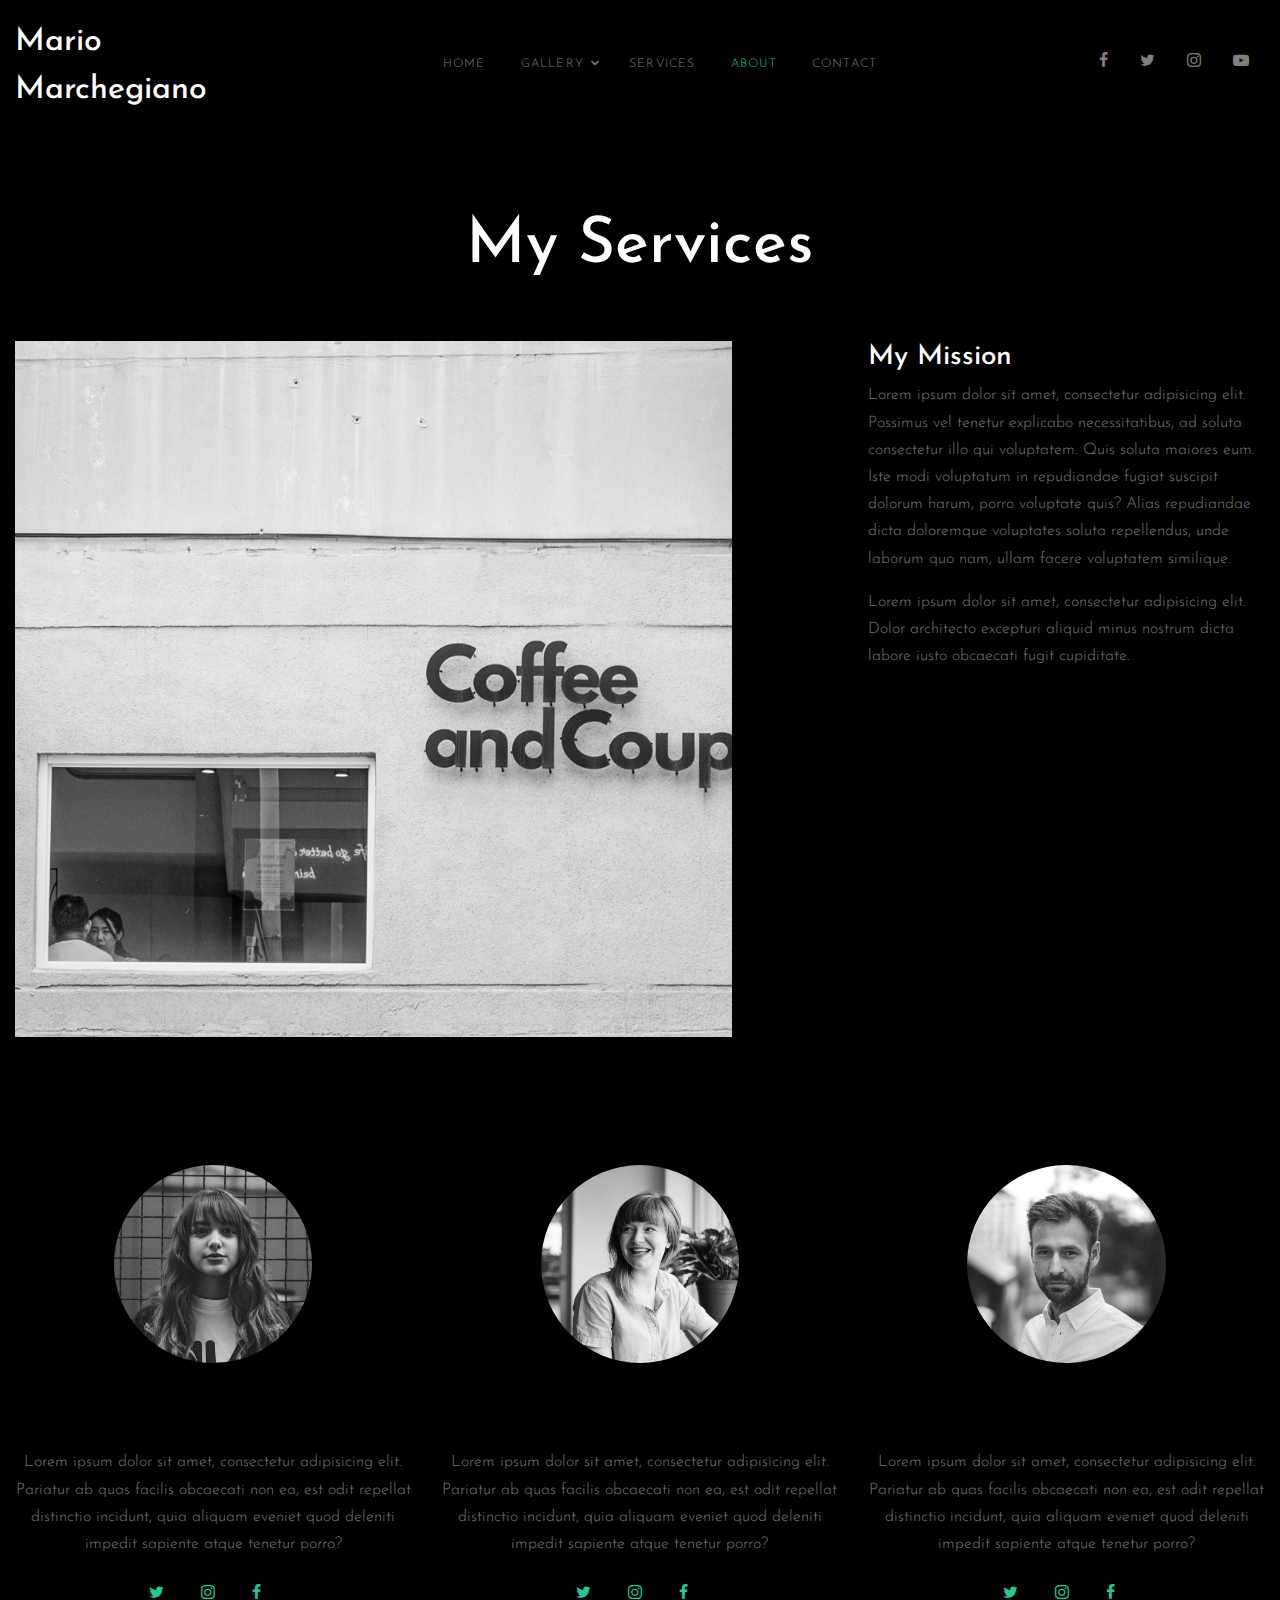
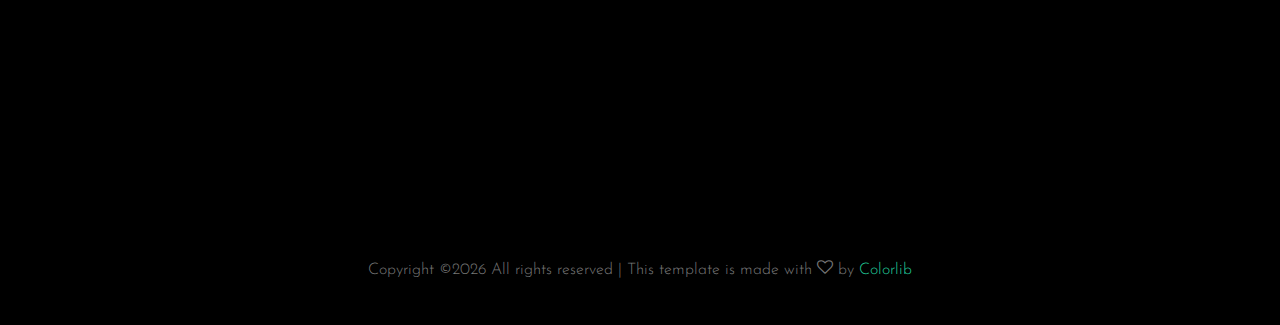
==== commit 9df94190: "Updates" ====
--- a/about.html
+++ b/about.html
@@ -1,7 +1,7 @@
 <!DOCTYPE html>
 <html lang="en">
 <head>
-  <title>Photosen &mdash; Colorlib Website Template</title>
+  <title>Mario's Portfolio</title>
   <meta charset="utf-8">
   <meta name="viewport" content="width=device-width, initial-scale=1, shrink-to-fit=no">
 
@@ -14,7 +14,7 @@
   <link rel="stylesheet" href="css/owl.carousel.min.css">
   <link rel="stylesheet" href="css/owl.theme.default.min.css">
 
-  <link rel="stylesheet" href="css/lightgallery.min.css">    
+  <link rel="stylesheet" href="css/lightgallery.min.css">
 
   <link rel="stylesheet" href="css/bootstrap-datepicker.css">
 
@@ -39,7 +39,7 @@
       </div>
       <div class="site-mobile-menu-body"></div>
     </div>
-    
+
 
 
 
@@ -49,7 +49,7 @@
         <div class="row align-items-center">
 
           <div class="col-6 col-xl-2" data-aos="fade-down">
-            <h1 class="mb-0"><a href="index.html" class="text-white h2 mb-0">Photosen</a></h1>
+            <h1 class="mb-0"><a href="index.html" class="text-white h2 mb-0">Mario Marchegiano</a></h1>
           </div>
           <div class="col-10 col-md-8 d-none d-xl-block" data-aos="fade-down">
             <nav class="site-navigation position-relative text-right text-lg-center" role="navigation">
@@ -107,7 +107,7 @@
 
         </div>
       </div>
-      
+
     </header>
 
 
@@ -126,7 +126,7 @@
           </div>
 
         </div>
-        
+
         <div class="row mb-5">
           <div class="col-md-7">
             <img src="images/img_2.jpg" alt="Images" class="img-fluid">
@@ -184,10 +184,10 @@
       </div>
     </div>
 
-    
-
-    
-    
+
+
+
+
   </div>
 
   <script src="js/jquery-3.3.1.min.js"></script>
@@ -208,7 +208,7 @@
   <script src="js/jquery.mousewheel.min.js"></script>
 
   <script src="js/main.js"></script>
-  
+
   <script>
     $(document).ready(function(){
       $('#lightgallery').lightGallery();
@@ -216,4 +216,4 @@
   </script>
 
 </body>
-</html>+</html>
